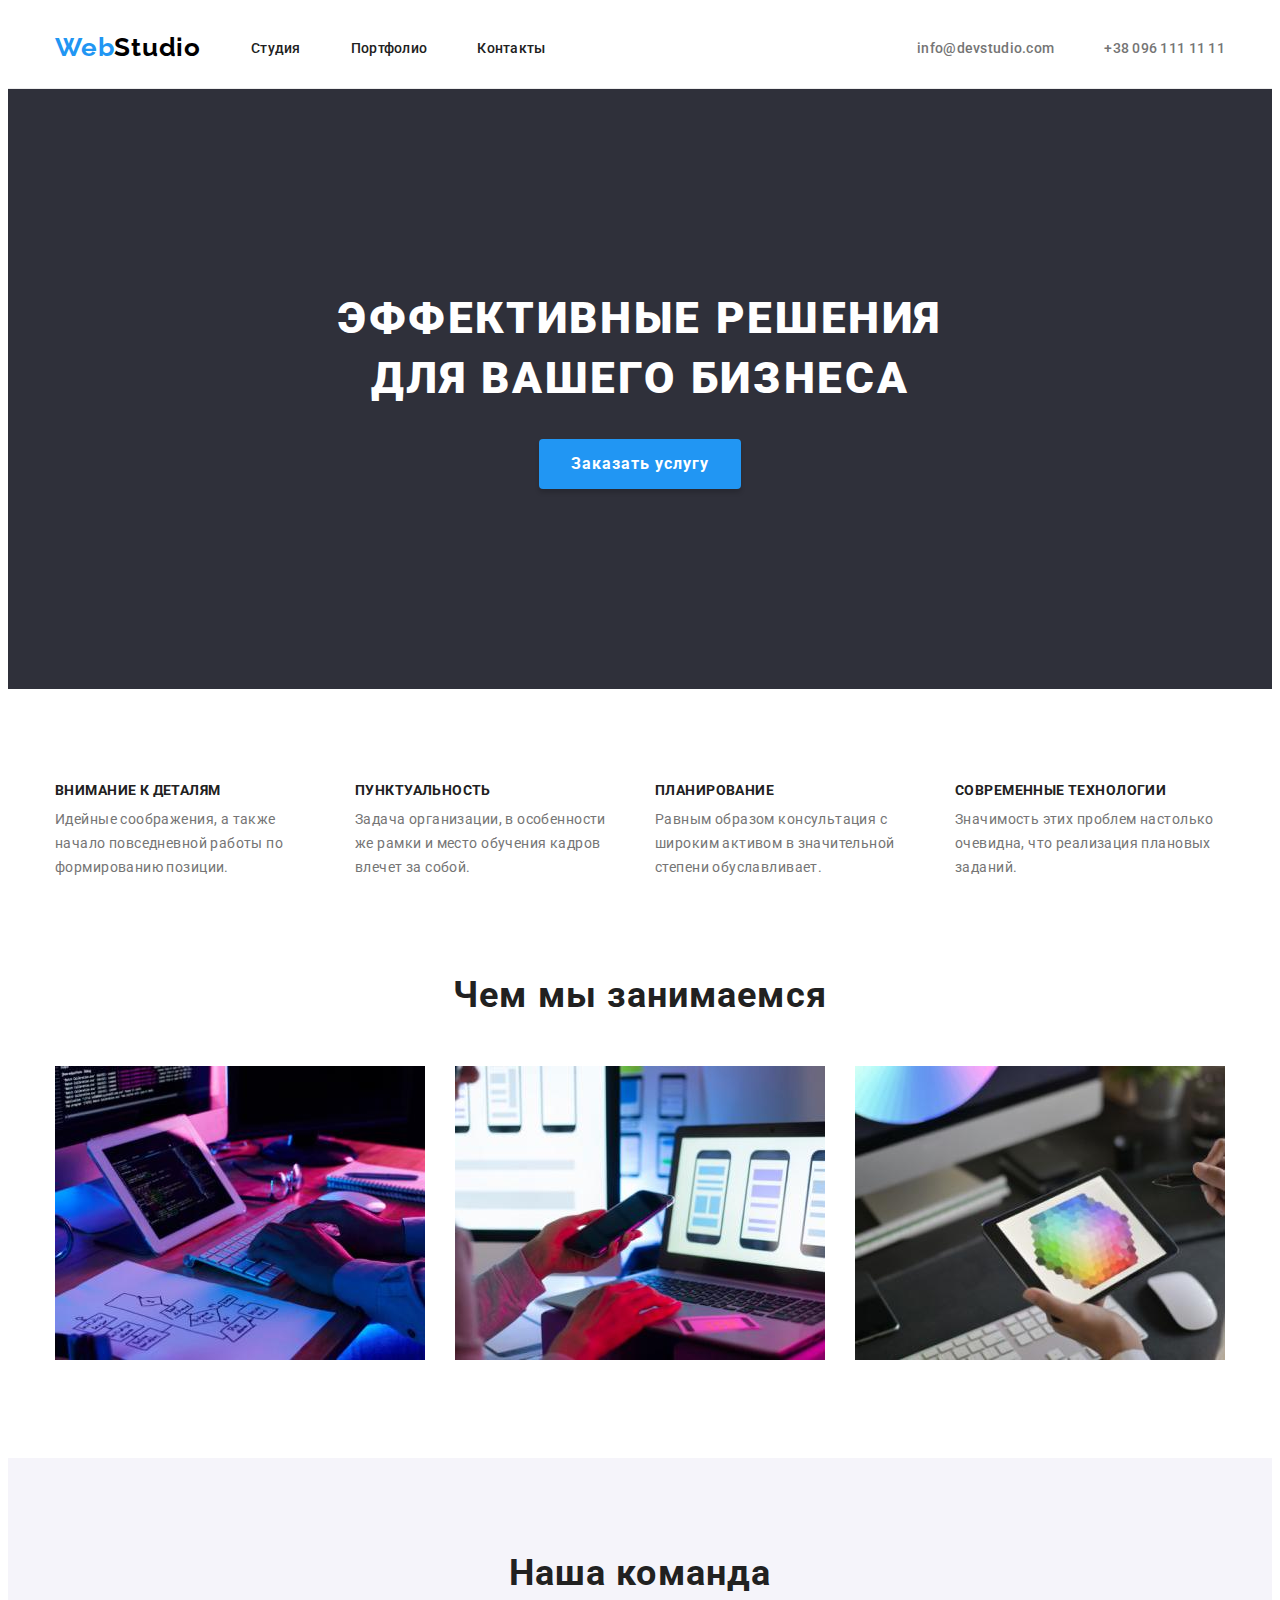
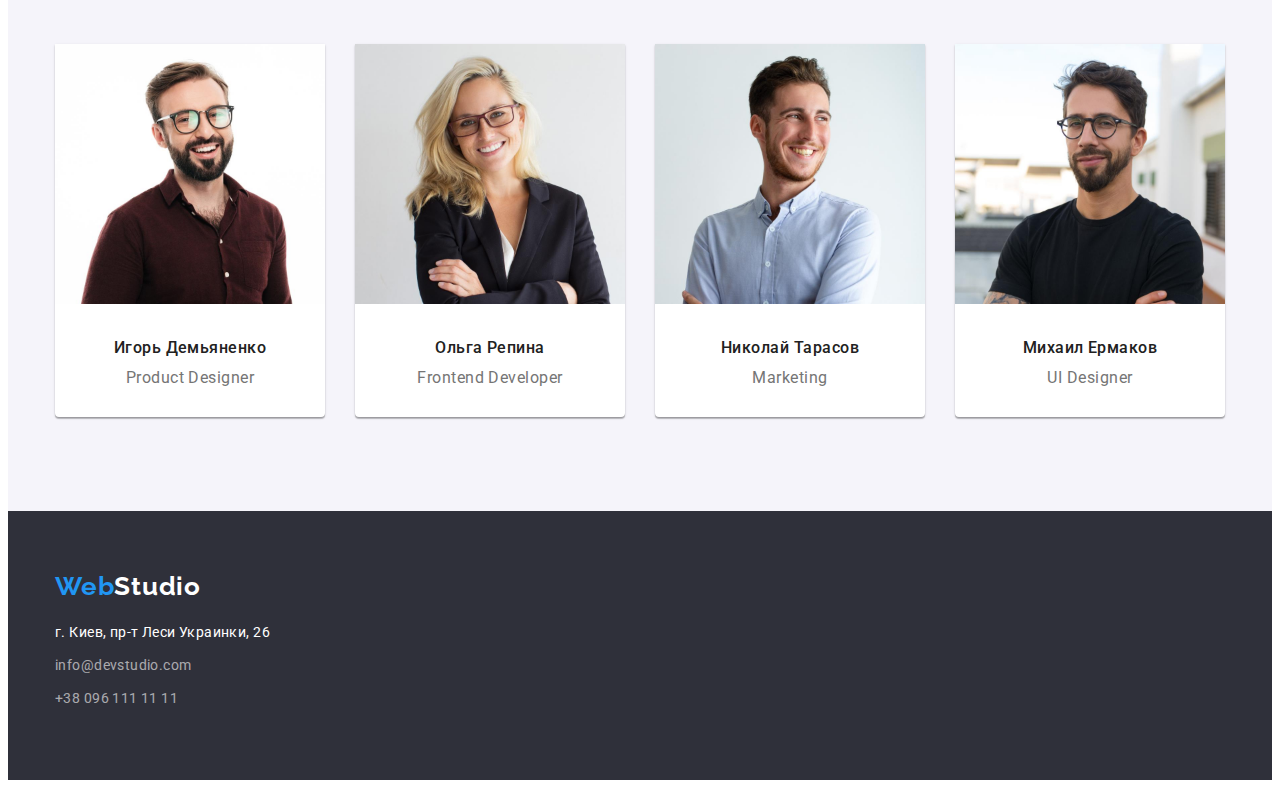
==== index.html @ f7c99c77 "создание репозитория" ====
<!DOCTYPE html>
<html lang="ru">
<head>
    <meta charset="UTF-8">
    <meta http-equiv="X-UA-Compatible" content="IE=edge">
    <meta name="viewport" content="width=device-width, initial-scale=1.0">
    <title>Студия</title>
    <link href="https://fonts.googleapis.com/css2?family=Raleway:wght@700&family=Roboto:wght@400;500;700;900&display=swap"
        rel="stylesheet">
    <link rel="stylesheet" href="https://cdnjs.cloudflare.com/ajax/libs/modern-normalize/1.1.0/modern-normalize.min.css"
        integrity="sha512-wpPYUAdjBVSE4KJnH1VR1HeZfpl1ub8YT/NKx4PuQ5NmX2tKuGu6U/JRp5y+Y8XG2tV+wKQpNHVUX03MfMFn9Q=="
        crossorigin="anonymous" referrerpolicy="no-referrer" />
    <link rel="stylesheet" href="./css/styles.css">
</head>
<body>
    <!-- Шапка -->
    <header class="header">
        <div class="container nav-container">
            <nav class="header-nav">
                <a href="index.html" lang="en" class="logo-dark logo link"><span class="web">Web</span>Studio</a>
                <ul class="list nav-list">
                    <li class="nav-item"><a class="nav-link link" href="./index.html">Студия</a></li>
                    <li class="nav-item"><a class="nav-link link" href="./portfolio.html">Портфолио</a></li>
                    <li class="nav-item"><a class="nav-link link" href="">Контакты</a></li>
                </ul>
            </nav>
            <ul class="list nav-contacts">
                <li class="contact-item"><a class="nav-contact link" href="mailto:info@devstudio.com">info@devstudio.com</a></li>
                <li class="contact-item"><a class="nav-contact link" href="tel:+380961111111">+38 096 111 11 11</a></li>
            </ul>
        </div>
    </header>
<!-- Контент -->
 <main>
    <section class="hero-section conteiner">
        <h1 class="hero-tittle">Эффективные решения <br /> для вашего бизнеса</h1>
        <button type="button" class="hero-button btn">Заказать услугу</button>
    </section>
<!-- Особенности -->
<section class="section heading-section">
    <div class="container">
        <h2 class="heading-title">Особенности</h2>
        <ul class="heading-list list">
            <li class="heading-item">
                <h3 class="second-heading-title">Внимание к деталям</h3>
                <p class="heading-text">Идейные соображения, а также начало повседневной работы по формированию позиции.</p>
            </li>
            <li class="heading-item">
                <h3 class="second-heading-title">Пунктуальность</h3>
                <p class="heading-text">Задача организации, в особенности же рамки и место обучения кадров влечет за собой.</p>
            </li>
            <li class="heading-item">
                <h3 class="second-heading-title">Планирование</h3>
                <p class="heading-text">Равным образом консультация с широким активом в значительной степени обуславливает.</p>
            </li>
            <li class="heading-item">
                <h3 class="second-heading-title">Современные технологии</h3>
                <p class="heading-text">Значимость этих проблем настолько очевидна, что реализация плановых заданий.</p>
            </li>
        </ul>
    </div>
    
</section>
<!-- Чем мы занимаемся -->
<section class="section">
    <div class="container no-padding">
        <h2 class="galary-title title-two">Чем мы занимаемся</h2>
        <ul class="galary-list list">
            <li class="galary-item"><img class="photo" src="./images/written-code.jpg" alt="Написание-кода" width="370"></li>
            <li class="galary-item"><img class="photo" src="./images/adaptation-for-mobile.jpg"
                    alt="Адаптация-под-мобильные-устройства" width="370"></li>
            <li class="galary-item"><img class="photo" src="./images/style.jpg" alt="Стилизация-сайта" width="370"></li>
        </ul>
    </div>
        
</section>
<!-- Наша команда -->
<section class="section team-section">
    <div class="container">
        <h2 class="team-title title-two">Наша команда</h2>
        <ul class="list team-list">
            <li class="team-item">
                <img class="foto-box" src="./images/foto-igor.jpg" alt="Игорь-Демьяненко" width="270">
                <h3 class="second-team-title">Игорь Демьяненко</h3>
                <p lang="en" class="team-about">Product Designer</p>
            </li>
            <li class="team-item">
                <img class="foto-box" src="./images/foto-olga.jpg" alt="Ольга-Репина" width="270">
                <h3 class="second-team-title">Ольга Репина</h3>
                <p lang="en" class="team-about">Frontend Developer</p>
            </li>
            <li class="team-item">
                <img class="foto-box" src="./images/foto-mykola.jpg" alt="Николай-Тарасов" width="270">
                <h3 class="second-team-title">Николай Тарасов</h3>
                <p lang="en" class="team-about">Marketing</p>
            </li>
            <li class="team-item">
                <img class="foto-box" src="./images/foto-myhaylo.jpg" alt="Михаил-Ермако" width="270">
                <h3 class="second-team-title">Михаил Ермаков</h3>
                <p lang="en" class="team-about">UI Designer</p>
            </li>
        </ul>
    </div>
    
</section>
</main>
<!-- Подвал -->
<footer class="footer">
    <div class="container">
        <a href="index.html" lang="en" class="logo-light logo link"><span class="web">Web</span>Studio</a>
        <address class="footer-adress">
            <ul class="footer-list list">
                <li class="footer-item"><a class="footer-link-maps link" href="https://goo.gl/maps/ipxUos9jde3rESVAA">г. Киев,
                        пр-т Леси Украинки, 26</a></li>
                <li class="footer-item"><a class="footer-link link" href="mailto:info@devstudio.com">info@devstudio.com</a></li>
                <li class="footer-item"><a class="footer-link link" href="tel:+380961111111">+38 096 111 11 11</a></li>
            </ul>
        </address>
    </div>
    
</footer>

</body>
</html>
---- css/styles.css ----
html {
    box-sizing: border-box;
}
*, *::before, *::after {
    box-sizing: inherit;
}
h1, h2, h3, h4, h5, h6, p, ul {
    margin: 0;
    padding: 0;
}
/* Осн. цвет #2196F3 (голубой) */
/* цвет футера #2F303A */
:root {
    --accent-color: #2196F3;
    --primary-text-color: #212121;
    --second-text-color: #757575;
    --light-text-color: #FFFFFF;
    --footer-contacts-color: rgba(255, 255, 255, .6);
}
body {
    font-family: 'Roboto', sans-serif;
    font-weight: 400;
    color: #212121;
}
.section {
    padding-bottom: 94px;
    padding-top: 94px;
}
.container {
    width: 1200px;
    padding-left: 15px;
    padding-right: 15px;
    margin-left: auto;
    margin-right: auto;
}
.list {
    list-style: none;
}
.link {
    text-decoration: none;
    
}
.logo-dark {
    color: #000000;

}
.logo-light {
    display: flex;
    color: #ffffff ;
    margin-bottom: 20px;
}
.title-two {
    color: var(--primary-text-color);
}
/* ---------header--------- */
.header {
    border-bottom: 1px solid #ECECEC;
    padding-top: 24px;
    padding-bottom: 25px;
}
.nav-container {
    display: flex;
    align-items: center;
}

.header-nav {
    display: flex;
}
.logo {
    font-family: 'Raleway', sans-serif;
    font-weight: 700;
    font-size: 26px;
    line-height: 1.19;
    letter-spacing: 0.03em;
    margin-right: 50px;
}
.web {
    color: var(--accent-color);
}
.nav-list {
    display: flex;
    align-items: center;
    justify-content: flex-end;
}
.nav-item:not(:last-child) {
    margin-right: 50px;
}

.nav-link {
    font-weight: 500;
    font-size: 14px;
    line-height: 1.14;
    letter-spacing: 0.02em;
    color: var(--primary-text-color);
}
.nav-link:hover, .nav-link:focus {
    color: var(--accent-color);
}
.nav-list.nav-item:not(:last-child) {
    margin-right: 50px;
}
.nav-contacts {
    display: flex;
    margin-left: auto;
    align-items: center;
}
.contact-item:not(:last-child) {
    margin-right: 50px;
}
.nav-contact {
    font-weight: 500;
    font-size: 14px;
    line-height: 1.14;
    letter-spacing: 0.02em;
    color: var(--second-text-color);
    
}
.nav-contact:hover, .nav-contact:focus {
    color: var(--accent-color);
}
/* ---------hero--------- */

.hero-section {
    
    background-color: #2F303A;
    text-align: center;
    padding-top: 200px;
    padding-bottom: 200px;
}
.hero-tittle {
    font-weight: 900;
    font-size: 44px;
    line-height: 1.36;
    text-align: center;
    letter-spacing: 0.06em;
    text-transform: uppercase;
    color: #FFFFFF;
    margin-bottom: 30px;
    
}
.btn {
    font-family: inherit;
    font-weight: 700;
    font-size: 16px;
    line-height: 1.87;
    align-items: center;
    
    letter-spacing: 0.06em;
    color: #FFFFFF;
    background-color: var(--accent-color);
    box-shadow: 0px 4px 4px rgba(0, 0, 0, 0.15);
    border-radius: 4px;
    border: none;
    cursor: pointer;
}
.btn:hover, .btn.focus {
    color: #188CE8;
}
.hero-button {
    padding: 10px 32px;
}
/* ---------heading--------- */
.heading-section {
    padding-bottom: 0;
}
.heading-title {
    display: none;
}

.heading-list {
    
    display: flex;
    flex-wrap: wrap;
    margin-left: -30px;
    margin-top: -30px;
}
.heading-item {
    max-width: 270px;
    margin-left: 30px;
    margin-top: 30px;
    flex-basis: calc((100% - 120px) / 4);
}
.second-heading-title {
    font-weight: 700;
    font-size: 14px;
    line-height: 1.14;
    letter-spacing: 0.03em;
    text-transform: uppercase;
    color: var(--primary-text-color);
    margin-bottom: 10px;
}
.heading-text {
    font-size: 14px;
    line-height: 1.71;
    letter-spacing: 0.03em;
    color: var(--second-text-color);
}
/* ---------galary--------- */
.galary-title {
    font-weight: 700;
    font-size: 36px;
    line-height: 1.17;
    text-align: center;
    letter-spacing: 0.03em;
    color: var(--primary-text-color);
    margin-bottom: 50px;
}
.galary-list {
    
    display: flex;
    flex-wrap: wrap;
    margin-left: -30px;
    margin-top: -30px;
}
.galary-item {
    margin-left: 30px;
    margin-top: 30px;
    flex-basis: calc((100% - 90px) / 3);
}
.section.no-padding {
    padding-top: 0;
    padding-bottom: 0;
}
/* ---------team--------- */
.team-section {
    padding-top: 94px;
    padding-bottom: 94px;
    background-color: #F5F4FA;
}
.team-list {
    display: flex;
    justify-content: space-between;
}

.team-title {
    font-weight: 700;
    font-size: 36px;
    line-height: 1.17;
    text-align: center;
    letter-spacing: 0.03em;
    color: var(--primary-text-color);
    margin-bottom: 50px;
}
.team-item {
    width: 270px;
    
    background: #FFFFFF;
    box-shadow: 0px 1px 3px rgba(0, 0, 0, 0.12), 0px 1px 1px rgba(0, 0, 0, 0.14), 0px 2px 1px rgba(0, 0, 0, 0.2);
    border-radius: 0px 0px 4px 4px;
    
}
.team-item:first-child {
    
}
.foto-box {
    margin-bottom: 30px;
}
.second-team-title {
    font-weight: 500;
    font-size: 16px;
    line-height: 1.19;
    text-align: center;
    letter-spacing: 0.03em;
    color: var(--primary-text-color);
    margin-bottom: 10px;
}
.team-about {
    font-size: 16px;
    padding-bottom: 30px;
    line-height: 1.19;
    text-align: center;
    letter-spacing: 0.03em;
    color: var(--second-text-color);
}
/* ---------footer--------- */
.footer {
    background-color: #2F303A;
    padding-top: 60px;
    padding-bottom: 60px;
}
.footer-adress {
    font-style: normal;
}
.footer-item {
    margin-bottom: 9px;
}

.footer-link-maps {
    font-size: 14px;
    line-height: 1.71;
    letter-spacing: 0.03em;
    color: #FFFFFF;
}
.footer-link {
    font-size: 14px;
    line-height: 1.71;
    letter-spacing: 0.03em;
    color: rgba(255, 255, 255, 0.6);;
}
/* ---------portfolio--------- */
/* ---------buttons--------- */
.list-button {
    display: flex;
    justify-content: center;
    margin-bottom: 50px;
}
.project-button {
    font-family: inherit;
    font-weight: 500;
    font-size: 16px;
    line-height: 1.62;
    text-align: center;
    letter-spacing: 0.03em;
    border-radius: 4px;
    border: none;
    color: var(--primary-text-color);
    background-color: #F5F4FA;
    cursor: pointer;
    padding: 6px 22px;
}
.list-button-item:not(:last-child) {
    margin-right: 8px;
}
.project-button:hover, .project-button:focus {
    color: #ffffff;
    background-color: var(--accent-color);
    box-shadow: 0px 3px 1px rgba(0, 0, 0, 0.1), 0px 1px 2px rgba(0, 0, 0, 0.08), 0px 2px 2px rgba(0, 0, 0, 0.12);
}
/* ---------projects-galary--------- */
.projects-list {
    display: flex;
    flex-wrap: wrap;
    
}

.project-box {
    width: 370px;
    padding-bottom: 20px;
    background: #FFFFFF;
    border-bottom: 1px solid #EEEEEE;
    box-sizing: border-box;
    
}
.project-box:not(:nth-child(3n + 3)) {
    margin-right: 30px;
}
.project-box:not(:nth-child(n+7)) {
    margin-bottom: 30px;
}
.project-box-foto {
    
}
.about-project-box {
    padding-top: 20px;
    padding-left: 24px;
}
.project-box-title {
    font-weight: 700;
    font-size: 18px;
    line-height: 2;
    letter-spacing: 0.06em;
    color: var(--primary-text-color);
    margin-bottom: 4px;
    
}
.project-about {
    font-size: 16px;
    line-height: 1.87;
    letter-spacing: 0.03em;
    color: var(--second-text-color);
    
}
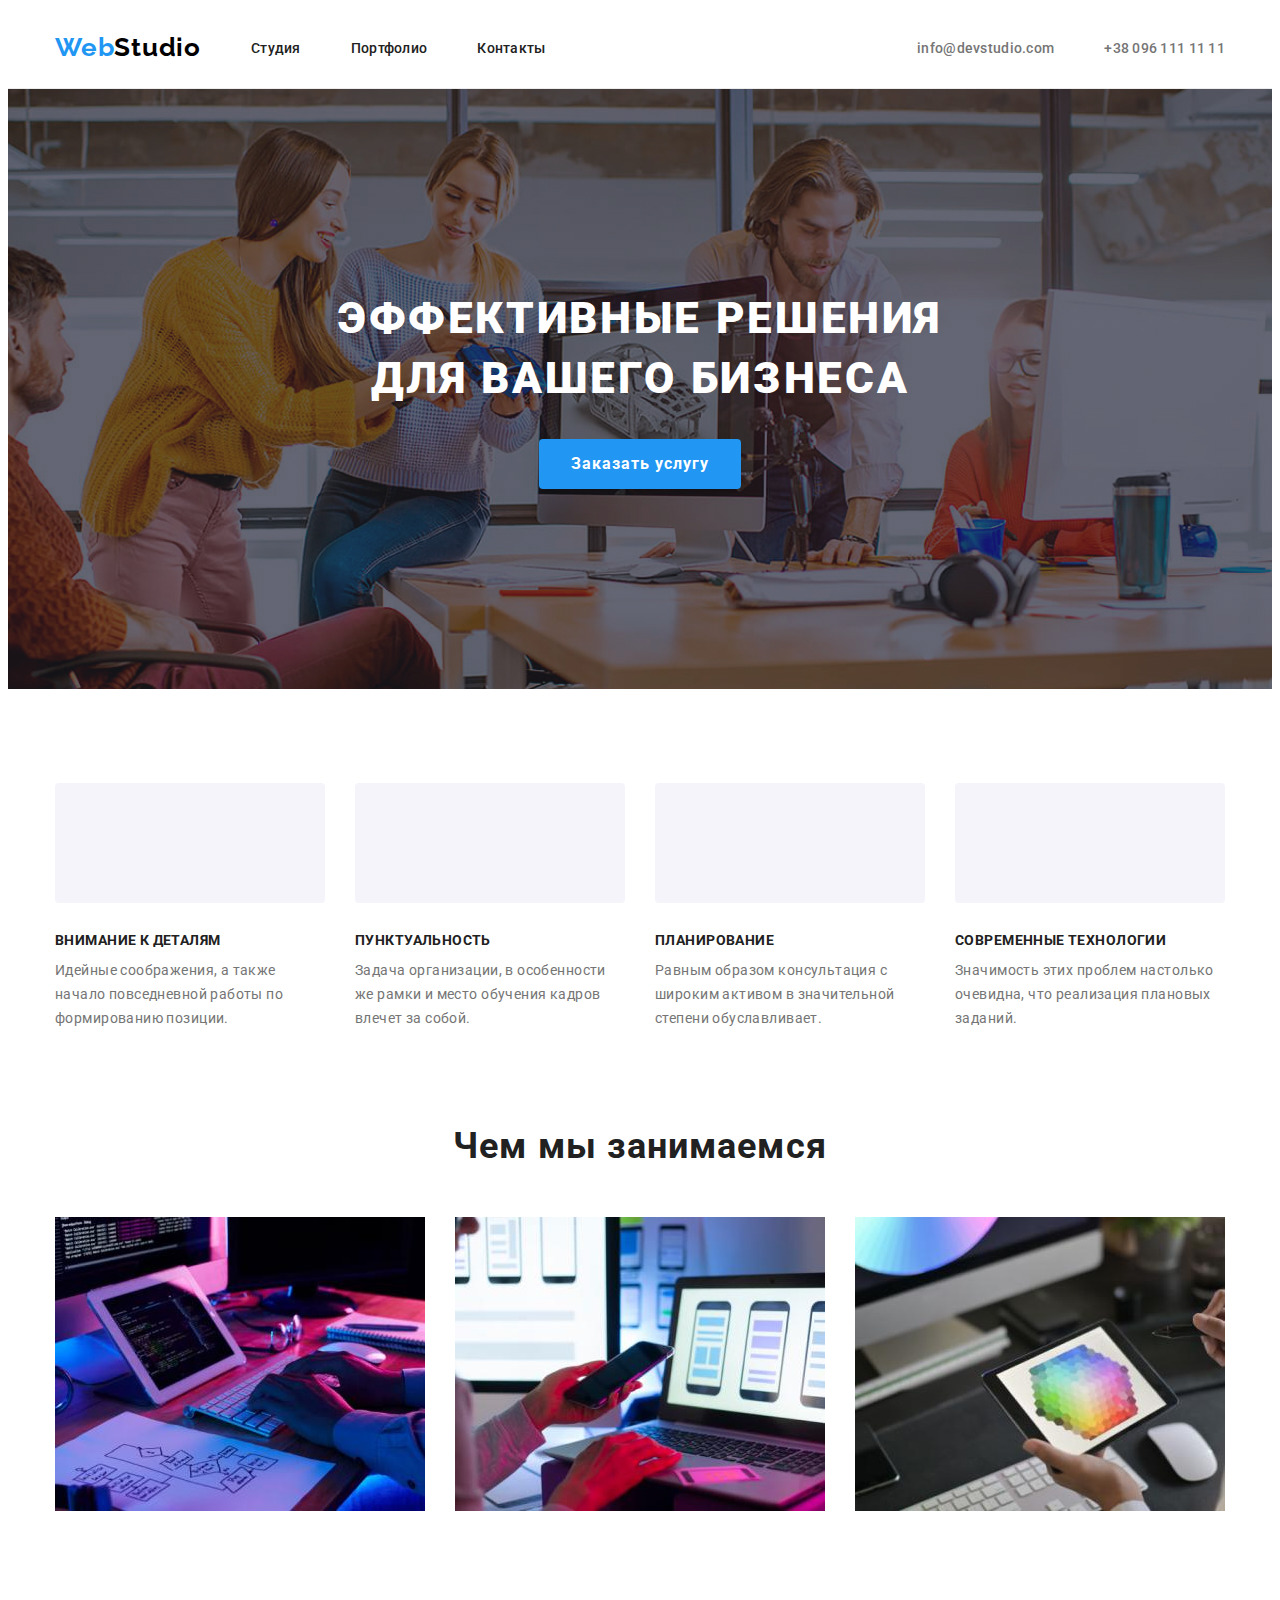
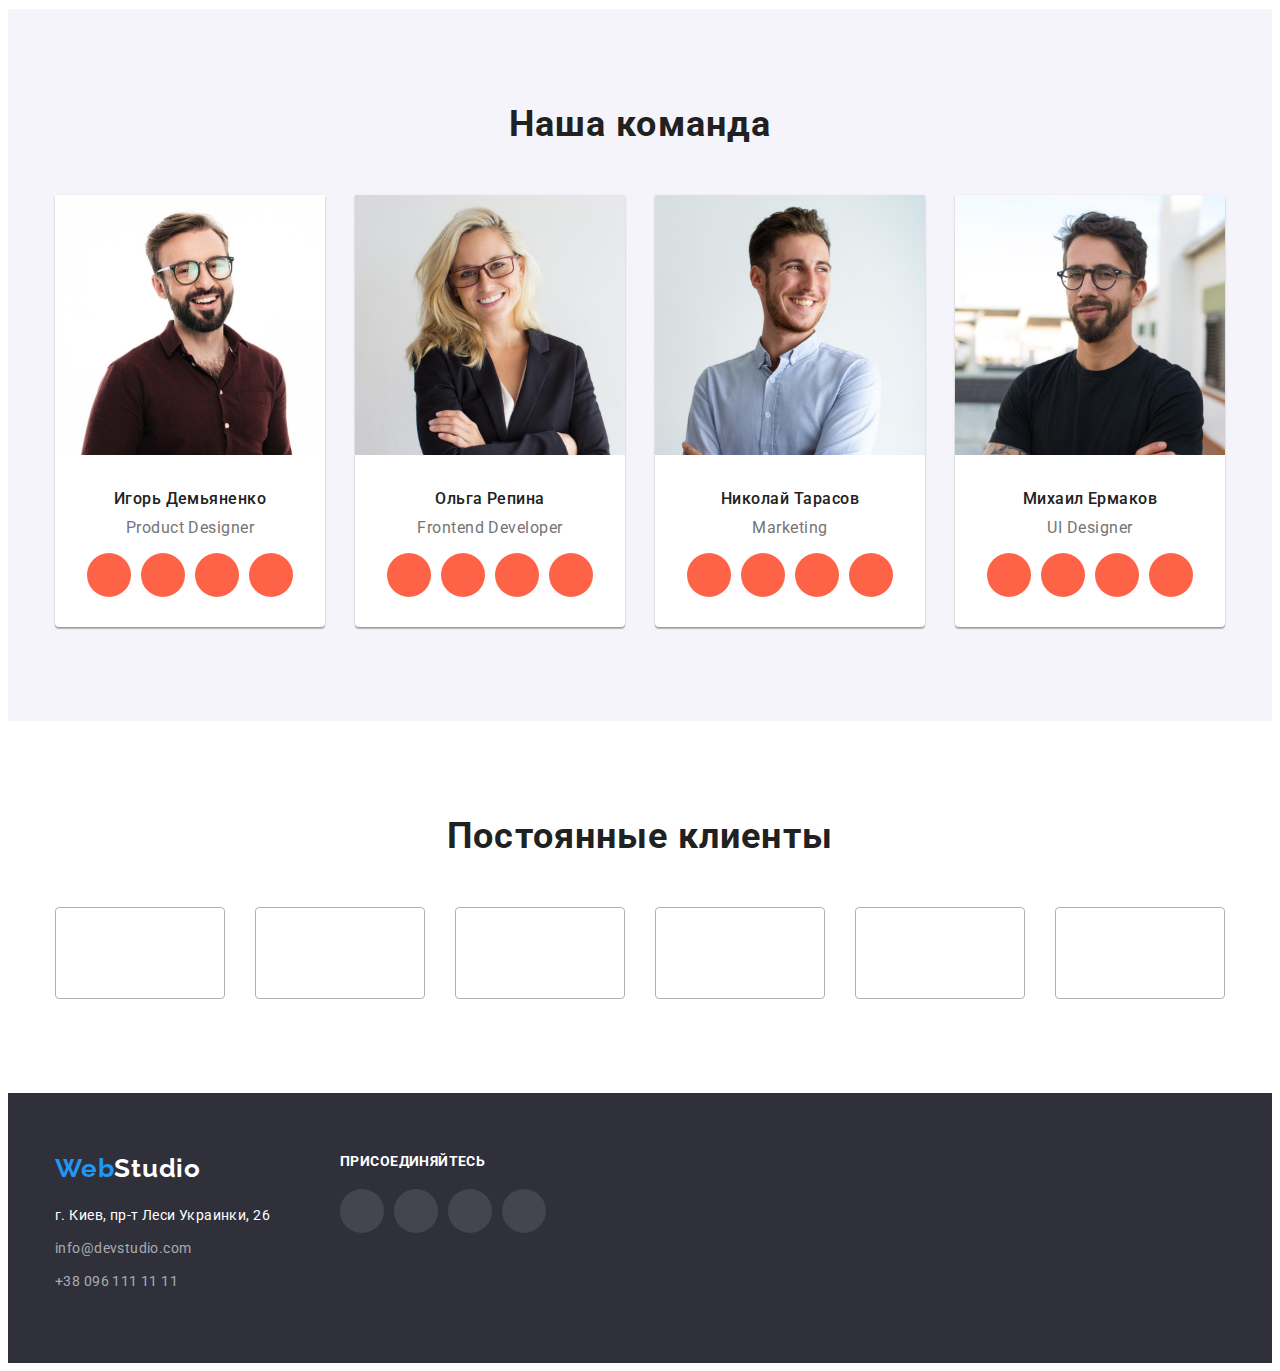
==== commit ca5c634d: "добавление бєкграундов" ====
--- a/index.html
+++ b/index.html
@@ -32,16 +32,17 @@
     </header>
 <!-- Контент -->
  <main>
-    <section class="hero-section conteiner">
+    <section class="hero-section conteiner overlay">
         <h1 class="hero-tittle">Эффективные решения <br /> для вашего бизнеса</h1>
-        <button type="button" class="hero-button btn">Заказать услугу</button>
+        <button type="button" class="hero-button btn">Заказать услугу</button>        
+        
     </section>
 <!-- Особенности -->
 <section class="section heading-section">
     <div class="container">
         <h2 class="heading-title">Особенности</h2>
         <ul class="heading-list list">
-            <li class="heading-item">
+            <li class="heading-item icon-antena">
                 <h3 class="second-heading-title">Внимание к деталям</h3>
                 <p class="heading-text">Идейные соображения, а также начало повседневной работы по формированию позиции.</p>
             </li>
@@ -83,39 +84,152 @@
                 <img class="foto-box" src="./images/foto-igor.jpg" alt="Игорь-Демьяненко" width="270">
                 <h3 class="second-team-title">Игорь Демьяненко</h3>
                 <p lang="en" class="team-about">Product Designer</p>
+                <ul class="list team-contact-list">
+                    <li class="team-contact-item">
+                        <a href="" class="link link-team-contact"></a>
+                    </li>
+                    <li class="team-contact-item">
+                        <a href="" class="link link-team-contact"></a>
+                    </li>
+                    <li class="team-contact-item">
+                        <a href="" class="link link-team-contact"></a>
+                    </li>
+                    <li class="team-contact-item">
+                        <a href="" class="link link-team-contact"></a>
+                    </li>
+                </ul>
             </li>
             <li class="team-item">
                 <img class="foto-box" src="./images/foto-olga.jpg" alt="Ольга-Репина" width="270">
                 <h3 class="second-team-title">Ольга Репина</h3>
                 <p lang="en" class="team-about">Frontend Developer</p>
+                <ul class="list team-contact-list">
+                    <li class="team-contact-item">
+                        <a href="" class="link link-team-contact"></a>
+                    </li>
+                    <li class="team-contact-item">
+                        <a href="" class="link link-team-contact"></a>
+                    </li>
+                    <li class="team-contact-item">
+                        <a href="" class="link link-team-contact"></a>
+                    </li>
+                    <li class="team-contact-item">
+                        <a href="" class="link link-team-contact"></a>
+                    </li>
+                </ul>
             </li>
             <li class="team-item">
                 <img class="foto-box" src="./images/foto-mykola.jpg" alt="Николай-Тарасов" width="270">
                 <h3 class="second-team-title">Николай Тарасов</h3>
                 <p lang="en" class="team-about">Marketing</p>
+                <ul class="list team-contact-list">
+                    <li class="team-contact-item">
+                        <a href="" class="link link-team-contact"></a>
+                    </li>
+                    <li class="team-contact-item">
+                        <a href="" class="link link-team-contact"></a>
+                    </li>
+                    <li class="team-contact-item">
+                        <a href="" class="link link-team-contact"></a>
+                    </li>
+                    <li class="team-contact-item">
+                        <a href="" class="link link-team-contact"></a>
+                    </li>
+                </ul>
             </li>
             <li class="team-item">
                 <img class="foto-box" src="./images/foto-myhaylo.jpg" alt="Михаил-Ермако" width="270">
                 <h3 class="second-team-title">Михаил Ермаков</h3>
                 <p lang="en" class="team-about">UI Designer</p>
+                <ul class="list team-contact-list">
+                    <li class="team-contact-item">
+                        <a href="" class="link link-team-contact"></a>
+                    </li>
+                    <li class="team-contact-item">
+                        <a href="" class="link link-team-contact"></a>
+                    </li>
+                    <li class="team-contact-item">
+                        <a href="" class="link link-team-contact"></a>
+                    </li>
+                    <li class="team-contact-item">
+                        <a href="" class="link link-team-contact"></a>
+                    </li>
+                </ul>
             </li>
         </ul>
     </div>
     
+</section>
+<!-- Постоянные клиенты -->
+<section class="section section-clients">
+    <div class="container">
+        <h2 class="title-two clients-title">Постоянные клиенты</h2>
+        <ul class="list list-clients">
+            <li class="client-item">
+                <a href="" class="link link-client">
+
+                </a>
+            </li>
+            <li class="client-item">
+                <a href="" class="link link-client">
+            
+                </a>                
+            </li>
+            <li class="client-item">
+                 <a href="" class="link link-client">
+            
+                </a>
+            </li>
+            <li class="client-item">
+                <a href="" class="link link-client">
+            
+                </a>
+            </li>
+            <li class="client-item">                
+                <a href="" class="link link-client">
+            
+                </a>
+            </li>
+            <li class="client-item">
+                <a href="" class="link link-client">
+            
+                </a>
+            </li>                        
+        </ul>
+    </div>
 </section>
 </main>
 <!-- Подвал -->
 <footer class="footer">
-    <div class="container">
-        <a href="index.html" lang="en" class="logo-light logo link"><span class="web">Web</span>Studio</a>
-        <address class="footer-adress">
-            <ul class="footer-list list">
-                <li class="footer-item"><a class="footer-link-maps link" href="https://goo.gl/maps/ipxUos9jde3rESVAA">г. Киев,
-                        пр-т Леси Украинки, 26</a></li>
-                <li class="footer-item"><a class="footer-link link" href="mailto:info@devstudio.com">info@devstudio.com</a></li>
-                <li class="footer-item"><a class="footer-link link" href="tel:+380961111111">+38 096 111 11 11</a></li>
+    <div class="container footer-container">
+        <div>
+            <a href="index.html" lang="en" class="logo-light logo link"><span class="web">Web</span>Studio</a>
+            <address class="footer-adress">
+                <ul class="footer-list list">
+                    <li class="footer-item"><a class="footer-link-maps link" href="https://goo.gl/maps/ipxUos9jde3rESVAA">г. Киев,
+                            пр-т Леси Украинки, 26</a></li>
+                    <li class="footer-item"><a class="footer-link link" href="mailto:info@devstudio.com">info@devstudio.com</a></li>
+                    <li class="footer-item"><a class="footer-link link" href="tel:+380961111111">+38 096 111 11 11</a></li>
+                </ul>
+            </address>
+        </div>        
+        <div class="footer-box-contact">
+            <h3 class="footer-title">присоединяйтесь</h3>
+            <ul class="list footer-contact-list">
+                <li class="footer-contact-item">
+                    <a href="" class="link link-footer-contact"></a>
+                </li>
+                <li class="footer-contact-item">
+                    <a href="" class="link link-footer-contact"></a>
+                </li>
+                <li class="footer-contact-item">
+                    <a href="" class="link link-footer-contact"></a>
+                </li>
+                <li class="footer-contact-item">
+                    <a href="" class="link link-footer-contact"></a>
+                </li>
             </ul>
-        </address>
+        </div>
     </div>
     
 </footer>
--- a/css/styles.css
+++ b/css/styles.css
@@ -38,7 +38,7 @@
 }
 .link {
     text-decoration: none;
-    
+    cursor: pointer;
 }
 .logo-dark {
     color: #000000;
@@ -103,6 +103,9 @@
     display: flex;
     margin-left: auto;
     align-items: center;
+}
+.contact-item::before {
+
 }
 .contact-item:not(:last-child) {
     margin-right: 50px;
@@ -159,6 +162,17 @@
 .hero-button {
     padding: 10px 32px;
 }
+.overlay {
+    max-width: 1600px;
+    height: 600px;
+    margin-left: auto;
+    margin-right: auto;
+    background-image: linear-gradient(rgba(47, 48, 58, 0.4), 
+                    rgba(47, 48, 58, 0.4)), url(../images/imgbcg.jpg);;
+    background-repeat: no-repeat;
+    background-size: cover;
+    background-position: center;
+}
 /* ---------heading--------- */
 .heading-section {
     padding-bottom: 0;
@@ -180,6 +194,22 @@
     margin-top: 30px;
     flex-basis: calc((100% - 120px) / 4);
 }
+.icon-antena::before {
+    content: "";
+    background-image: url(../images/antenna.svg);
+}
+.heading-item::before {
+    content: "";
+    display: block;
+    height: 120px;
+    background-size: contain;
+    background-repeat: no-repeat;
+    background-position: center;
+    background-color: #F5F4FA;
+    margin-bottom: 30px;
+    border-radius: 4px;
+}
+
 .second-heading-title {
     font-weight: 700;
     font-size: 14px;
@@ -249,9 +279,7 @@
     border-radius: 0px 0px 4px 4px;
     
 }
-.team-item:first-child {
-    
-}
+
 .foto-box {
     margin-bottom: 30px;
 }
@@ -266,11 +294,51 @@
 }
 .team-about {
     font-size: 16px;
+    padding-bottom: 16px;
+    line-height: 1.19;
+    text-align: center;
+    letter-spacing: 0.03em;
+    color: var(--second-text-color);
+    
+}
+.team-contact-list {
+    display: flex;
+    justify-content: center;
     padding-bottom: 30px;
-    line-height: 1.19;
-    text-align: center;
-    letter-spacing: 0.03em;
-    color: var(--second-text-color);
+}
+.team-contact-item {
+    width: 44px;
+    height: 44px;
+    background-color: tomato;
+    border-radius: 50%;
+    cursor: pointer;
+}
+.team-contact-item:not(:last-child) {
+    margin-right: 10px;
+}
+
+/* ---------clients--------- */
+.list-clients {
+    display: flex;
+    justify-content: space-between;
+}
+.clients-title {
+    font-weight: 700;
+    font-size: 36px;
+    line-height: 42px;
+    text-align: center;
+    letter-spacing: 0.03em;
+    color: var(--primary-text-color);
+    margin-bottom: 50px;
+}
+.client-item {
+    width: 170px;
+    height: 92px;
+    border: 1px solid #AFB1B8;
+    border-radius: 4px;
+}
+.link-client {
+
 }
 /* ---------footer--------- */
 .footer {
@@ -278,9 +346,16 @@
     padding-top: 60px;
     padding-bottom: 60px;
 }
+.footer-container {
+    display: flex;
+    
+}
 .footer-adress {
     font-style: normal;
 }
+.footer-list {
+    margin-right: 70px;
+}
 .footer-item {
     margin-bottom: 9px;
 }
@@ -296,6 +371,32 @@
     line-height: 1.71;
     letter-spacing: 0.03em;
     color: rgba(255, 255, 255, 0.6);;
+}
+.footer-box-contact {
+    
+}
+
+.footer-title {
+    font-weight: 700;
+    font-size: 14px;
+    line-height: 16px;
+    letter-spacing: 0.03em;
+    text-transform: uppercase;
+    color: #FFFFFF;
+    margin-bottom: 20px;
+}
+
+.footer-contact-list {
+    display: flex;
+}
+.footer-contact-item {
+    width: 44px;
+    height: 44px;
+    background-color: rgba(255, 255, 255, .1);
+    border-radius: 50%;
+}
+.footer-contact-item:not(:last-child) {
+    margin-right: 10px;
 }
 /* ---------portfolio--------- */
 /* ---------buttons--------- */
@@ -341,6 +442,9 @@
     box-sizing: border-box;
     
 }
+.project-box:hover, .project-box:focus {
+    
+}
 .project-box:not(:nth-child(3n + 3)) {
     margin-right: 30px;
 }
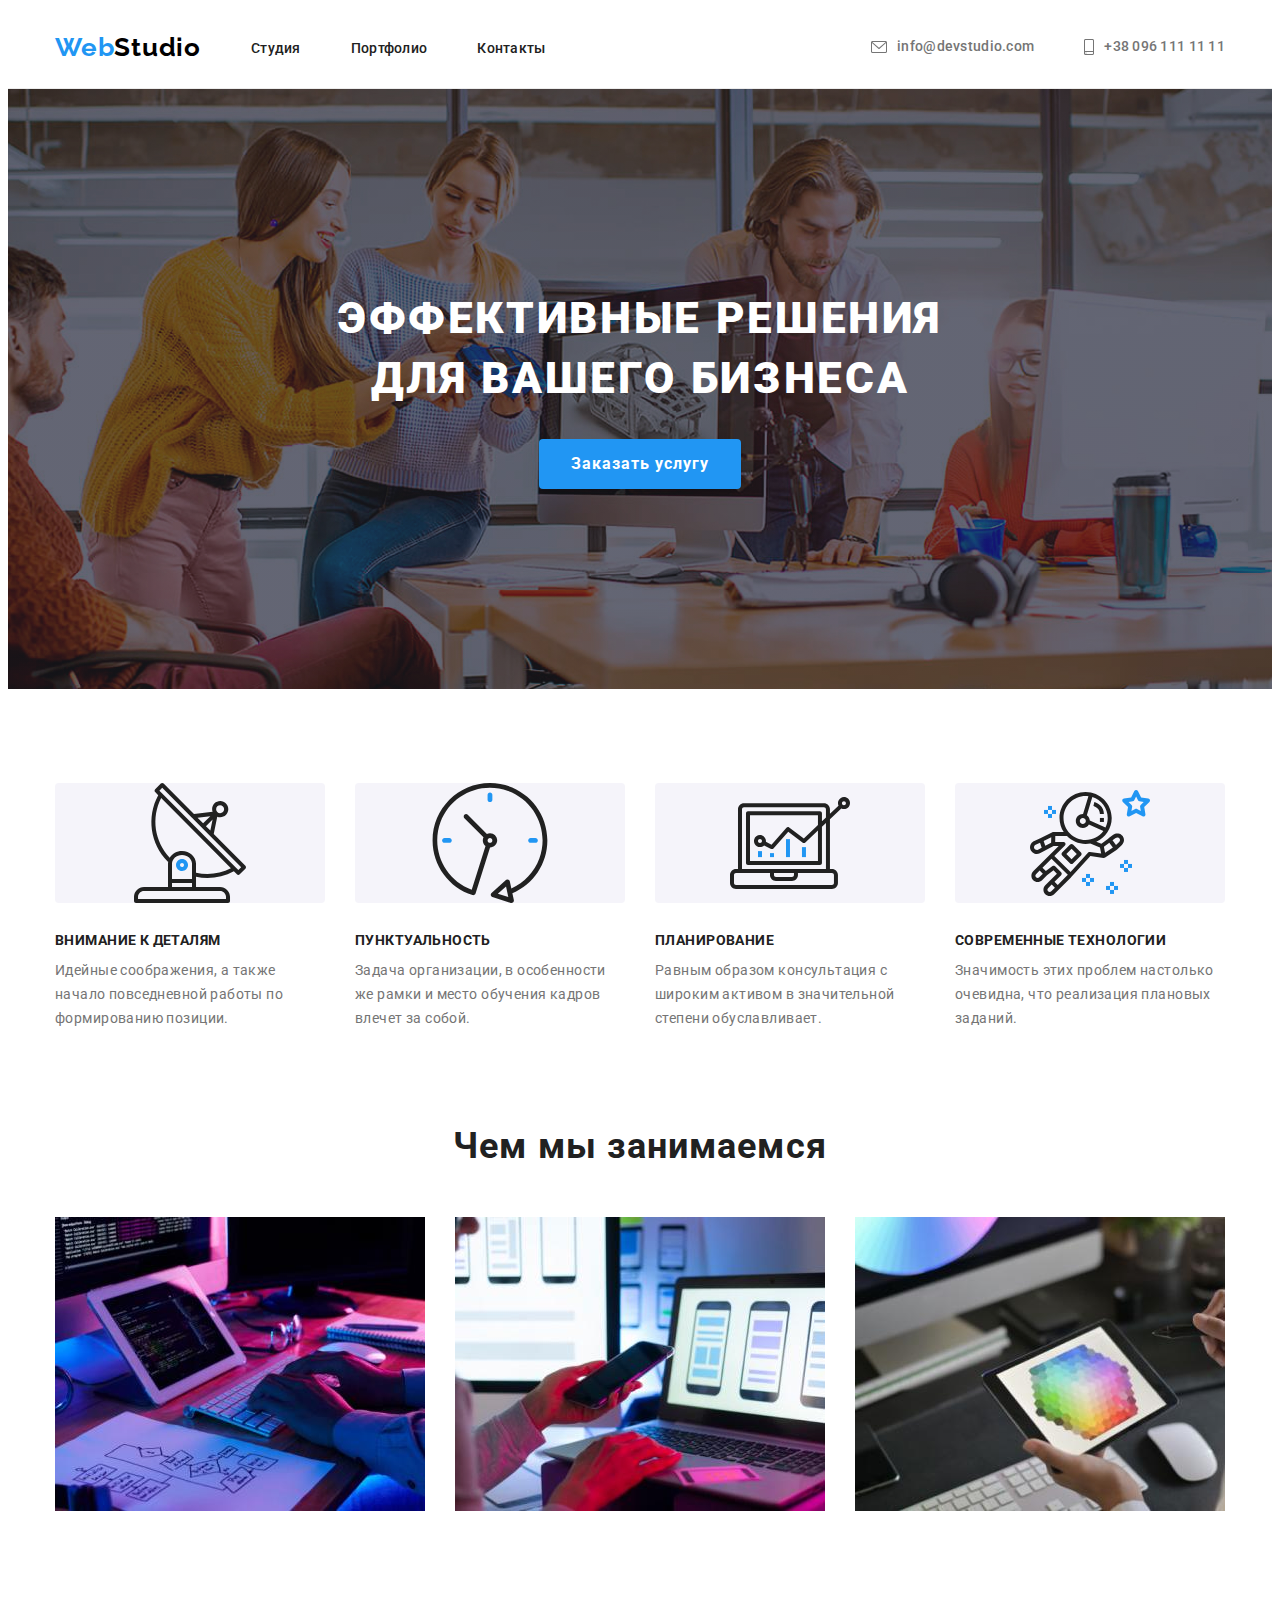
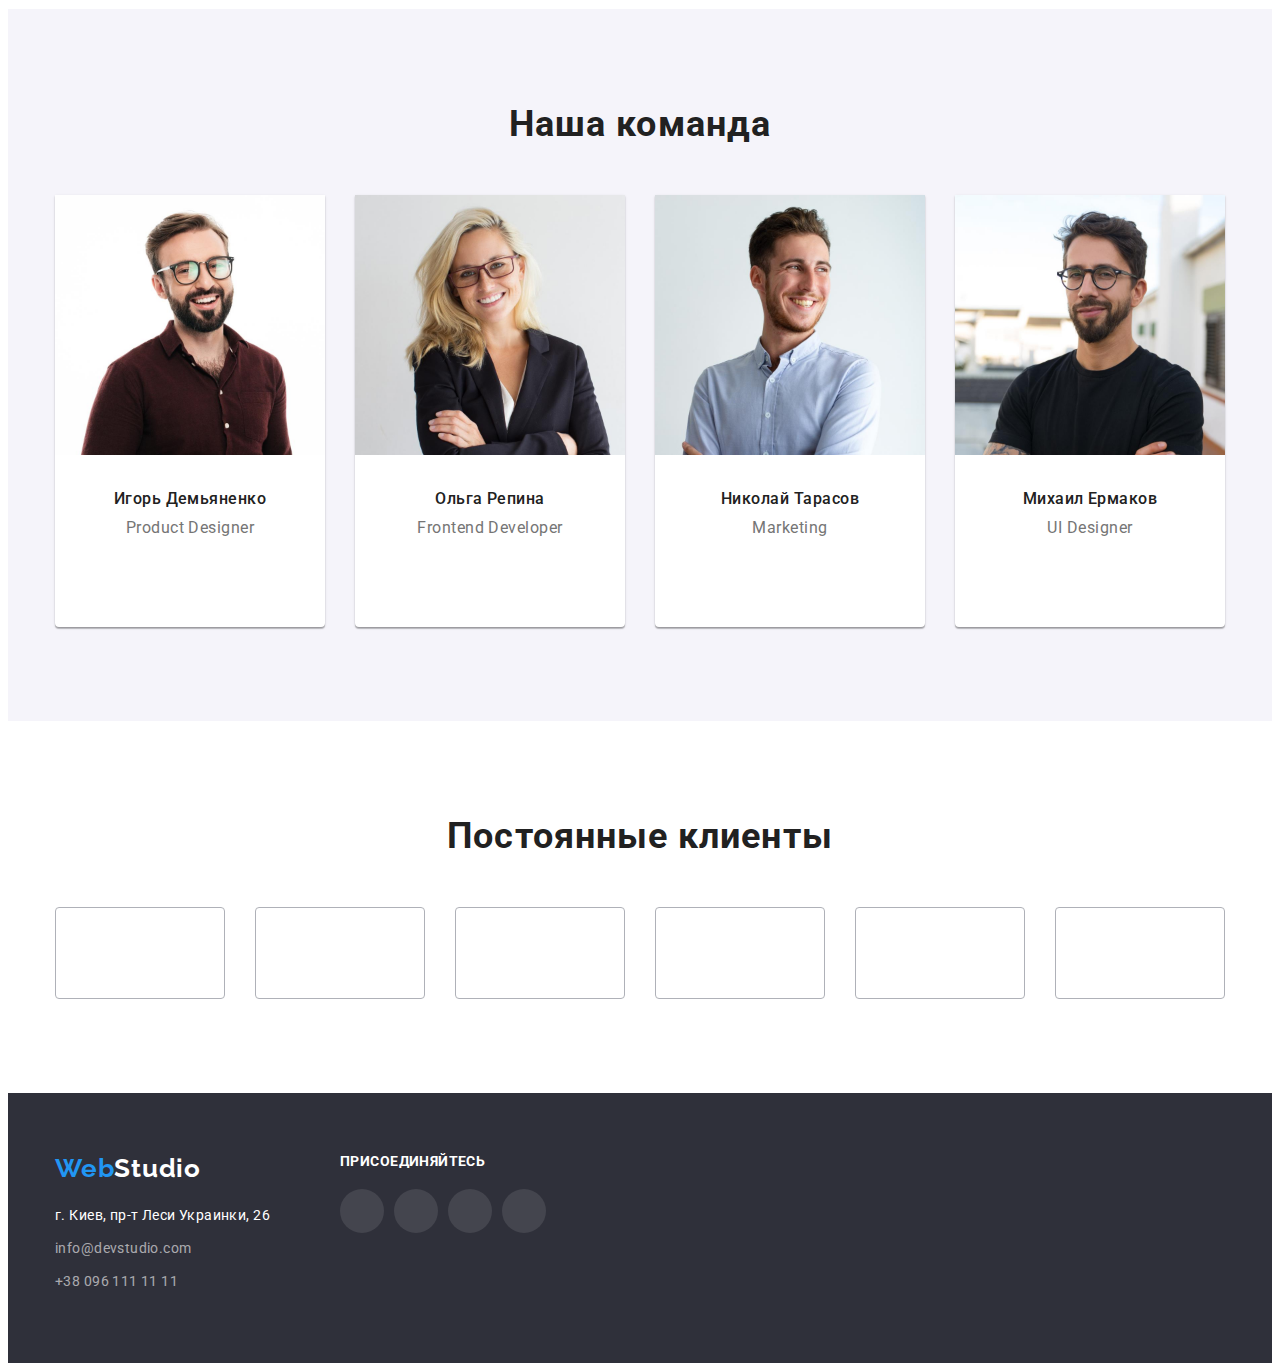
==== commit c537dd4a: "добавление иконок" ====
--- a/index.html
+++ b/index.html
@@ -25,8 +25,8 @@
                 </ul>
             </nav>
             <ul class="list nav-contacts">
-                <li class="contact-item"><a class="nav-contact link" href="mailto:info@devstudio.com">info@devstudio.com</a></li>
-                <li class="contact-item"><a class="nav-contact link" href="tel:+380961111111">+38 096 111 11 11</a></li>
+                <li class="contact-item"><a class="nav-contact icon-mail link" href="mailto:info@devstudio.com">info@devstudio.com</a></li>
+                <li class="contact-item"><a class="nav-contact icon-tel link" href="tel:+380961111111">+38 096 111 11 11</a></li>
             </ul>
         </div>
     </header>
@@ -46,15 +46,15 @@
                 <h3 class="second-heading-title">Внимание к деталям</h3>
                 <p class="heading-text">Идейные соображения, а также начало повседневной работы по формированию позиции.</p>
             </li>
-            <li class="heading-item">
+            <li class="heading-item icon-clock">
                 <h3 class="second-heading-title">Пунктуальность</h3>
                 <p class="heading-text">Задача организации, в особенности же рамки и место обучения кадров влечет за собой.</p>
             </li>
-            <li class="heading-item">
+            <li class="heading-item icon-diagram">
                 <h3 class="second-heading-title">Планирование</h3>
                 <p class="heading-text">Равным образом консультация с широким активом в значительной степени обуславливает.</p>
             </li>
-            <li class="heading-item">
+            <li class="heading-item icon-astronaut">
                 <h3 class="second-heading-title">Современные технологии</h3>
                 <p class="heading-text">Значимость этих проблем настолько очевидна, что реализация плановых заданий.</p>
             </li>
@@ -85,8 +85,10 @@
                 <h3 class="second-team-title">Игорь Демьяненко</h3>
                 <p lang="en" class="team-about">Product Designer</p>
                 <ul class="list team-contact-list">
-                    <li class="team-contact-item">
-                        <a href="" class="link link-team-contact"></a>
+                    <li class="team-contact-item icon-instagram">
+                        <a href="" class="link link-team-contact">
+                            
+                        </a>
                     </li>
                     <li class="team-contact-item">
                         <a href="" class="link link-team-contact"></a>
@@ -165,8 +167,8 @@
     <div class="container">
         <h2 class="title-two clients-title">Постоянные клиенты</h2>
         <ul class="list list-clients">
-            <li class="client-item">
-                <a href="" class="link link-client">
+            <li class="client-item ">
+                <a href="" class="link link-client icon-company-one">
 
                 </a>
             </li>
@@ -176,7 +178,7 @@
                 </a>                
             </li>
             <li class="client-item">
-                 <a href="" class="link link-client">
+                 <a href="" class="link link-client ">
             
                 </a>
             </li>
--- a/css/styles.css
+++ b/css/styles.css
@@ -104,13 +104,16 @@
     margin-left: auto;
     align-items: center;
 }
-.contact-item::before {
-
+
+.icon-mail::before {
+    background-image: url(../images/envelope.svg);
 }
 .contact-item:not(:last-child) {
     margin-right: 50px;
 }
 .nav-contact {
+    display: flex;
+    align-items: center;    
     font-weight: 500;
     font-size: 14px;
     line-height: 1.14;
@@ -120,6 +123,27 @@
 }
 .nav-contact:hover, .nav-contact:focus {
     color: var(--accent-color);
+}
+.nav-contact::before {
+    display: flex;
+  
+    content: "";    
+    margin-right: 10px;
+    background-size: contain;
+    background-repeat: no-repeat;
+    background-position: center;
+
+}
+.icon-mail::before {
+    width: 16px;
+    height: 12px;
+    background-image: url(../images/envelope.svg);
+}
+
+.icon-tel::before {
+    width: 10px;
+    height: 16px;
+    background-image: url(../images/smartphone.svg);
 }
 /* ---------hero--------- */
 
@@ -194,10 +218,7 @@
     margin-top: 30px;
     flex-basis: calc((100% - 120px) / 4);
 }
-.icon-antena::before {
-    content: "";
-    background-image: url(../images/antenna.svg);
-}
+
 .heading-item::before {
     content: "";
     display: block;
@@ -209,7 +230,18 @@
     margin-bottom: 30px;
     border-radius: 4px;
 }
-
+.icon-antena::before {   
+    background-image: url(../images/antenna.svg);
+}
+.icon-clock::before {
+    background-image: url(../images/clock.svg);
+}
+.icon-diagram::before {
+    background-image: url(../images/diagram.svg);
+}
+.icon-astronaut::before {
+    background-image: url(../images/astronaut.svg);
+}
 .second-heading-title {
     font-weight: 700;
     font-size: 14px;
@@ -309,13 +341,13 @@
 .team-contact-item {
     width: 44px;
     height: 44px;
-    background-color: tomato;
     border-radius: 50%;
     cursor: pointer;
 }
 .team-contact-item:not(:last-child) {
     margin-right: 10px;
 }
+
 
 /* ---------clients--------- */
 .list-clients {
@@ -340,6 +372,7 @@
 .link-client {
 
 }
+
 /* ---------footer--------- */
 .footer {
     background-color: #2F303A;
@@ -443,7 +476,9 @@
     
 }
 .project-box:hover, .project-box:focus {
-    
+    box-shadow: 0px 1px 1px rgba(0, 0, 0, 0.12), 
+                0px 4px 4px rgba(0, 0, 0, 0.06),
+                1px 4px 6px rgba(0, 0, 0, 0.16);
 }
 .project-box:not(:nth-child(3n + 3)) {
     margin-right: 30px;
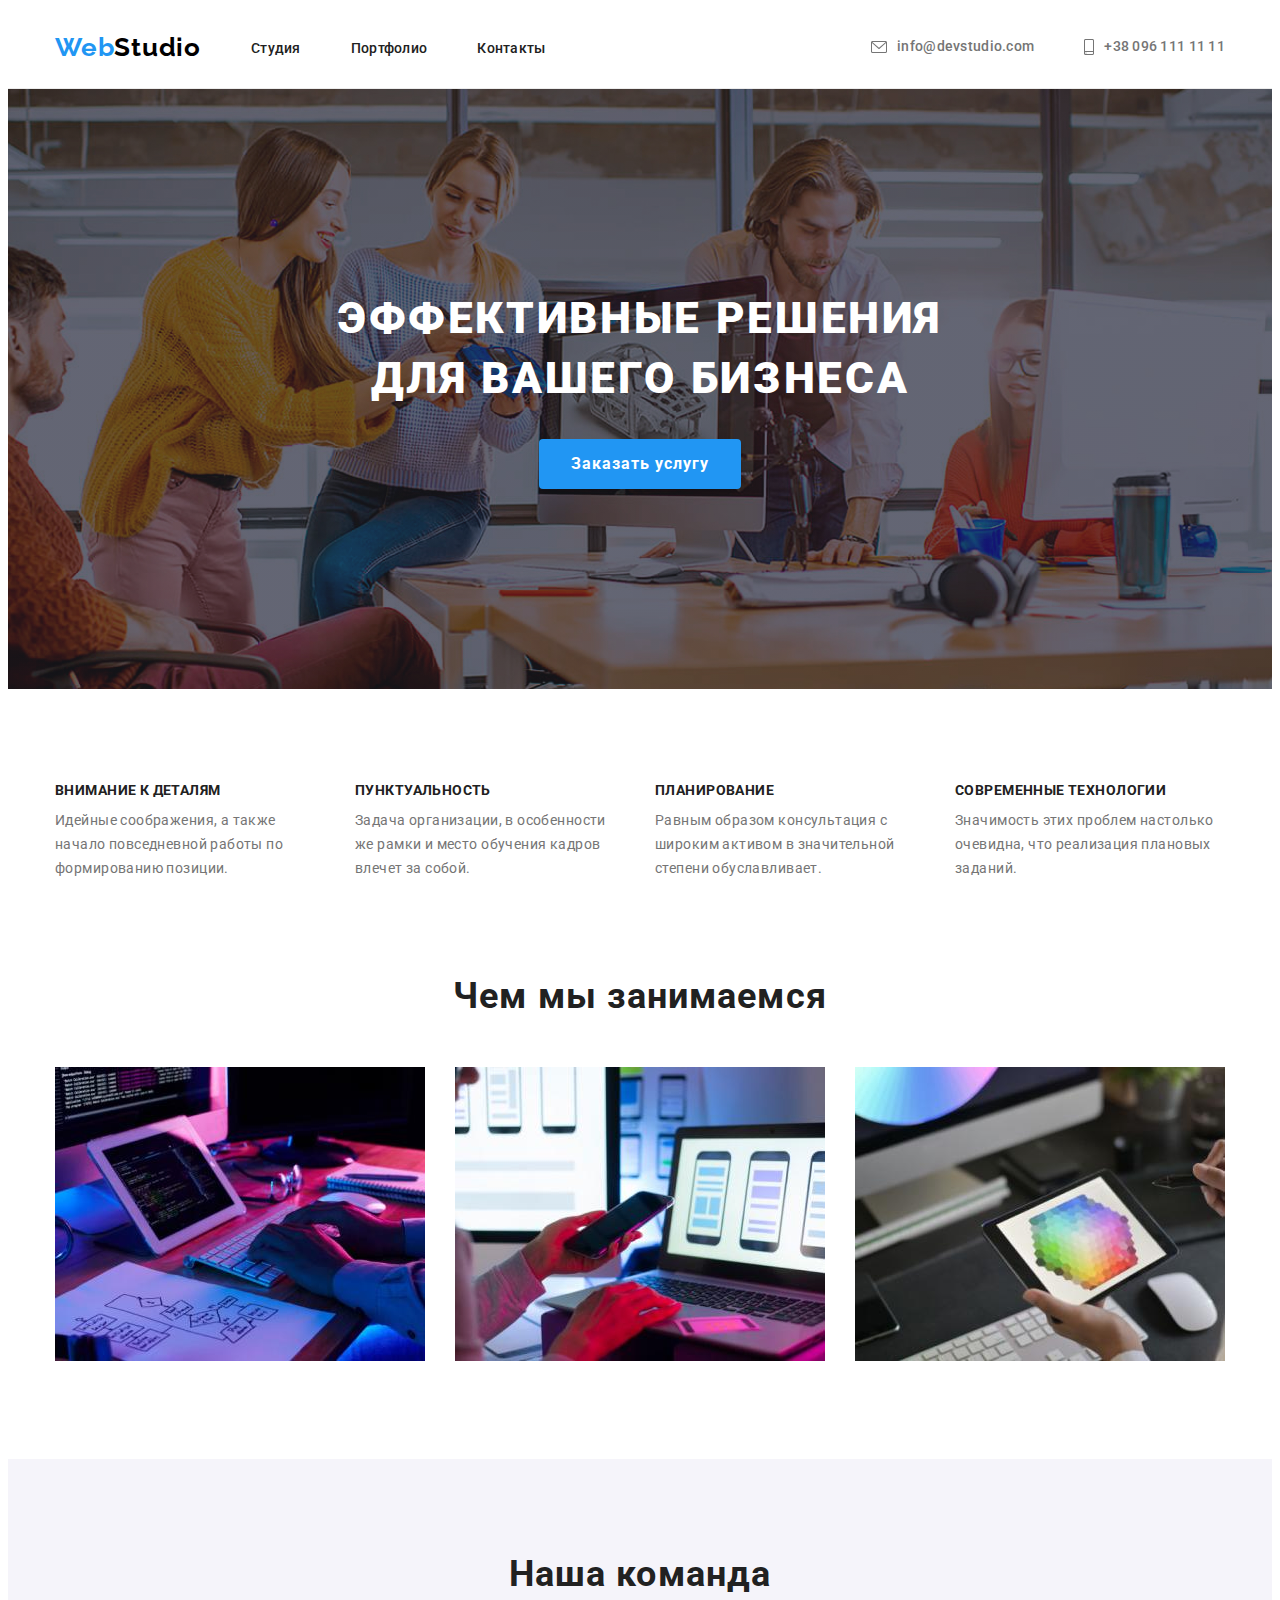
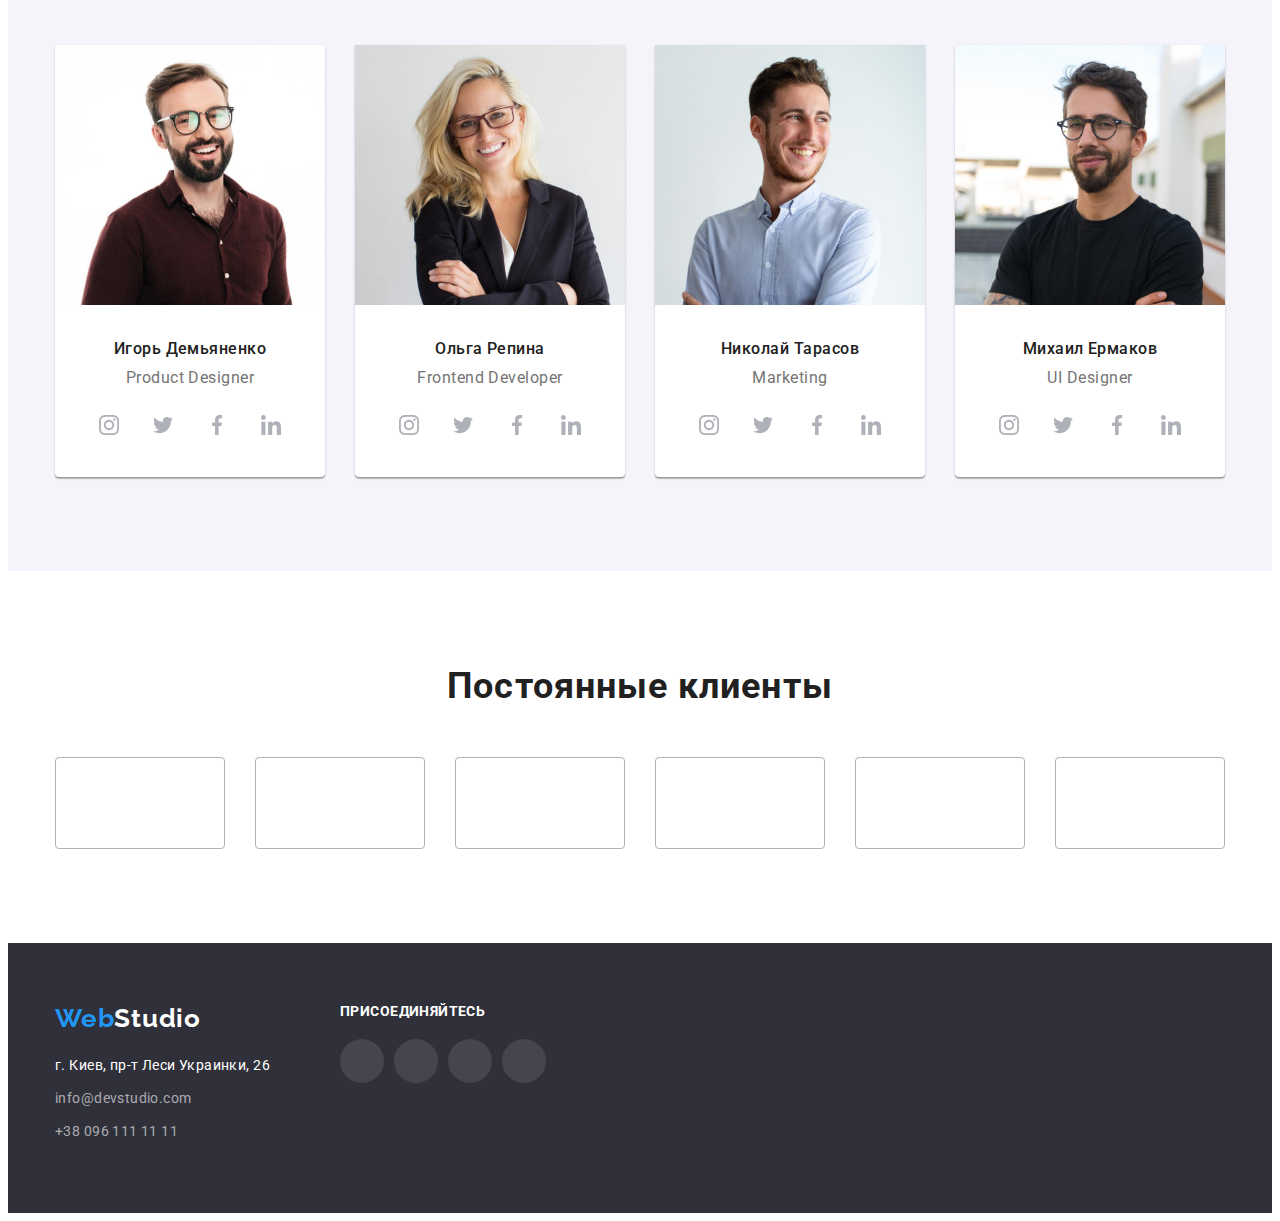
==== commit edc162e7: "добавление иконок команды" ====
--- a/index.html
+++ b/index.html
@@ -85,19 +85,34 @@
                 <h3 class="second-team-title">Игорь Демьяненко</h3>
                 <p lang="en" class="team-about">Product Designer</p>
                 <ul class="list team-contact-list">
-                    <li class="team-contact-item icon-instagram">
-                        <a href="" class="link link-team-contact">
-                            
-                        </a>
-                    </li>
-                    <li class="team-contact-item">
-                        <a href="" class="link link-team-contact"></a>
-                    </li>
-                    <li class="team-contact-item">
-                        <a href="" class="link link-team-contact"></a>
-                    </li>
-                    <li class="team-contact-item">
-                        <a href="" class="link link-team-contact"></a>
+                    <li class="team-contact-item">
+                        <a href="" class="link team-contact-link">
+                            <svg class="icon icon-instagram">
+                                <use href="./images/symbol-defs.svg#icon-instagram"></use>
+                            </svg>
+                        </a>
+                        
+                    </li>
+                    <li class="team-contact-item">
+                        <a href="" class="link team-contact-link">
+                            <svg class="icon icon-twitter">
+                                <use href="./images/symbol-defs.svg#icon-twitter"></use>
+                            </svg>
+                        </a>
+                    </li>
+                    <li class="team-contact-item">
+                        <a href="" class="link team-contact-link">
+                            <svg class="icon icon-facebook">
+                                <use href="./images/symbol-defs.svg#icon-facebook"></use>
+                            </svg>
+                        </a>
+                    </li>                   
+                    <li class="team-contact-item">
+                        <a href="" class="link team-contact-link">
+                            <svg class="icon icon-linkedin">
+                                <use href="./images/symbol-defs.svg#icon-linkedin"></use>
+                            </svg>
+                        </a>
                     </li>
                 </ul>
             </li>
@@ -107,16 +122,33 @@
                 <p lang="en" class="team-about">Frontend Developer</p>
                 <ul class="list team-contact-list">
                     <li class="team-contact-item">
-                        <a href="" class="link link-team-contact"></a>
-                    </li>
-                    <li class="team-contact-item">
-                        <a href="" class="link link-team-contact"></a>
-                    </li>
-                    <li class="team-contact-item">
-                        <a href="" class="link link-team-contact"></a>
-                    </li>
-                    <li class="team-contact-item">
-                        <a href="" class="link link-team-contact"></a>
+                        <a href="" class="link team-contact-link">
+                            <svg class="icon icon-instagram">
+                                <use href="./images/symbol-defs.svg#icon-instagram"></use>
+                            </svg>
+                        </a>
+                
+                    </li>
+                    <li class="team-contact-item">
+                        <a href="" class="link team-contact-link">
+                            <svg class="icon icon-twitter">
+                                <use href="./images/symbol-defs.svg#icon-twitter"></use>
+                            </svg>
+                        </a>
+                    </li>
+                    <li class="team-contact-item">
+                        <a href="" class="link team-contact-link">
+                            <svg class="icon icon-facebook">
+                                <use href="./images/symbol-defs.svg#icon-facebook"></use>
+                            </svg>
+                        </a>
+                    </li>
+                    <li class="team-contact-item">
+                        <a href="" class="link team-contact-link">
+                            <svg class="icon icon-linkedin">
+                                <use href="./images/symbol-defs.svg#icon-linkedin"></use>
+                            </svg>
+                        </a>
                     </li>
                 </ul>
             </li>
@@ -126,16 +158,33 @@
                 <p lang="en" class="team-about">Marketing</p>
                 <ul class="list team-contact-list">
                     <li class="team-contact-item">
-                        <a href="" class="link link-team-contact"></a>
-                    </li>
-                    <li class="team-contact-item">
-                        <a href="" class="link link-team-contact"></a>
-                    </li>
-                    <li class="team-contact-item">
-                        <a href="" class="link link-team-contact"></a>
-                    </li>
-                    <li class="team-contact-item">
-                        <a href="" class="link link-team-contact"></a>
+                        <a href="" class="link team-contact-link">
+                            <svg class="icon icon-instagram">
+                                <use href="./images/symbol-defs.svg#icon-instagram"></use>
+                            </svg>
+                        </a>
+                
+                    </li>
+                    <li class="team-contact-item">
+                        <a href="" class="link team-contact-link">
+                            <svg class="icon icon-twitter">
+                                <use href="./images/symbol-defs.svg#icon-twitter"></use>
+                            </svg>
+                        </a>
+                    </li>
+                    <li class="team-contact-item">
+                        <a href="" class="link team-contact-link">
+                            <svg class="icon icon-facebook">
+                                <use href="./images/symbol-defs.svg#icon-facebook"></use>
+                            </svg>
+                        </a>
+                    </li>
+                    <li class="team-contact-item">
+                        <a href="" class="link team-contact-link">
+                            <svg class="icon icon-linkedin">
+                                <use href="./images/symbol-defs.svg#icon-linkedin"></use>
+                            </svg>
+                        </a>
                     </li>
                 </ul>
             </li>
@@ -145,16 +194,33 @@
                 <p lang="en" class="team-about">UI Designer</p>
                 <ul class="list team-contact-list">
                     <li class="team-contact-item">
-                        <a href="" class="link link-team-contact"></a>
-                    </li>
-                    <li class="team-contact-item">
-                        <a href="" class="link link-team-contact"></a>
-                    </li>
-                    <li class="team-contact-item">
-                        <a href="" class="link link-team-contact"></a>
-                    </li>
-                    <li class="team-contact-item">
-                        <a href="" class="link link-team-contact"></a>
+                        <a href="" class="link team-contact-link">
+                            <svg class="icon icon-instagram">
+                                <use href="./images/symbol-defs.svg#icon-instagram"></use>
+                            </svg>
+                        </a>
+                        
+                    </li>
+                    <li class="team-contact-item">
+                        <a href="" class="link team-contact-link">
+                            <svg class="icon icon-twitter">
+                                <use href="./images/symbol-defs.svg#icon-twitter"></use>
+                            </svg>
+                        </a>
+                    </li>
+                    <li class="team-contact-item">
+                        <a href="" class="link team-contact-link">
+                            <svg class="icon icon-facebook">
+                                <use href="./images/symbol-defs.svg#icon-facebook"></use>
+                            </svg>
+                        </a>
+                    </li>                   
+                    <li class="team-contact-item">
+                        <a href="" class="link team-contact-link">
+                            <svg class="icon icon-linkedin">
+                                <use href="./images/symbol-defs.svg#icon-linkedin"></use>
+                            </svg>
+                        </a>
                     </li>
                 </ul>
             </li>
--- a/css/styles.css
+++ b/css/styles.css
@@ -219,7 +219,7 @@
     flex-basis: calc((100% - 120px) / 4);
 }
 
-.heading-item::before {
+/* .heading-item::before {
     content: "";
     display: block;
     height: 120px;
@@ -241,7 +241,7 @@
 }
 .icon-astronaut::before {
     background-image: url(../images/astronaut.svg);
-}
+} */
 .second-heading-title {
     font-weight: 700;
     font-size: 14px;
@@ -339,15 +339,27 @@
     padding-bottom: 30px;
 }
 .team-contact-item {
+    
+}
+.team-contact-item:not(:last-child) {
+    margin-right: 10px;
+}
+.team-contact-link {
+    display: flex;
+    justify-content: center;
+    align-items: center;
     width: 44px;
     height: 44px;
     border-radius: 50%;
-    cursor: pointer;
-}
-.team-contact-item:not(:last-child) {
-    margin-right: 10px;
-}
-
+    cursor: pointer;   
+}
+.icon {
+    display: block;
+    
+    width: 20px;
+    height: 20px;
+
+}
 
 /* ---------clients--------- */
 .list-clients {
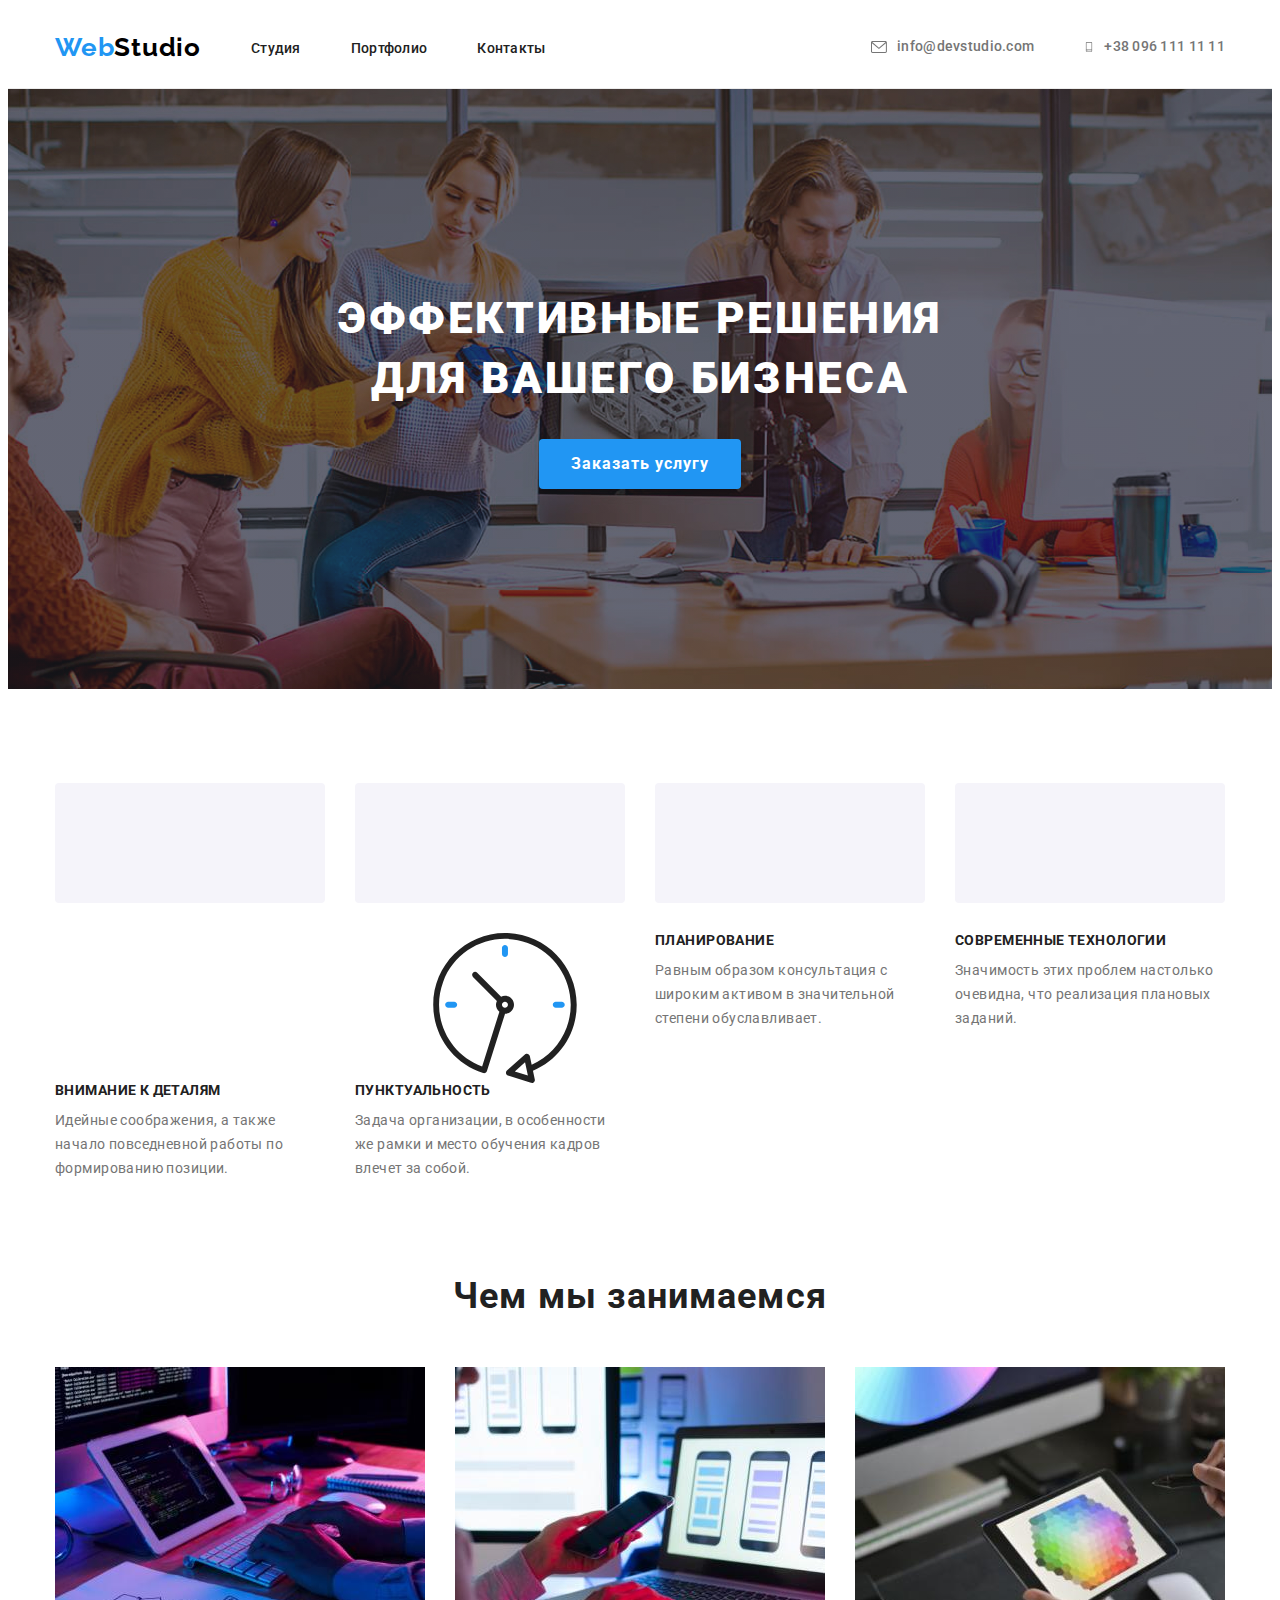
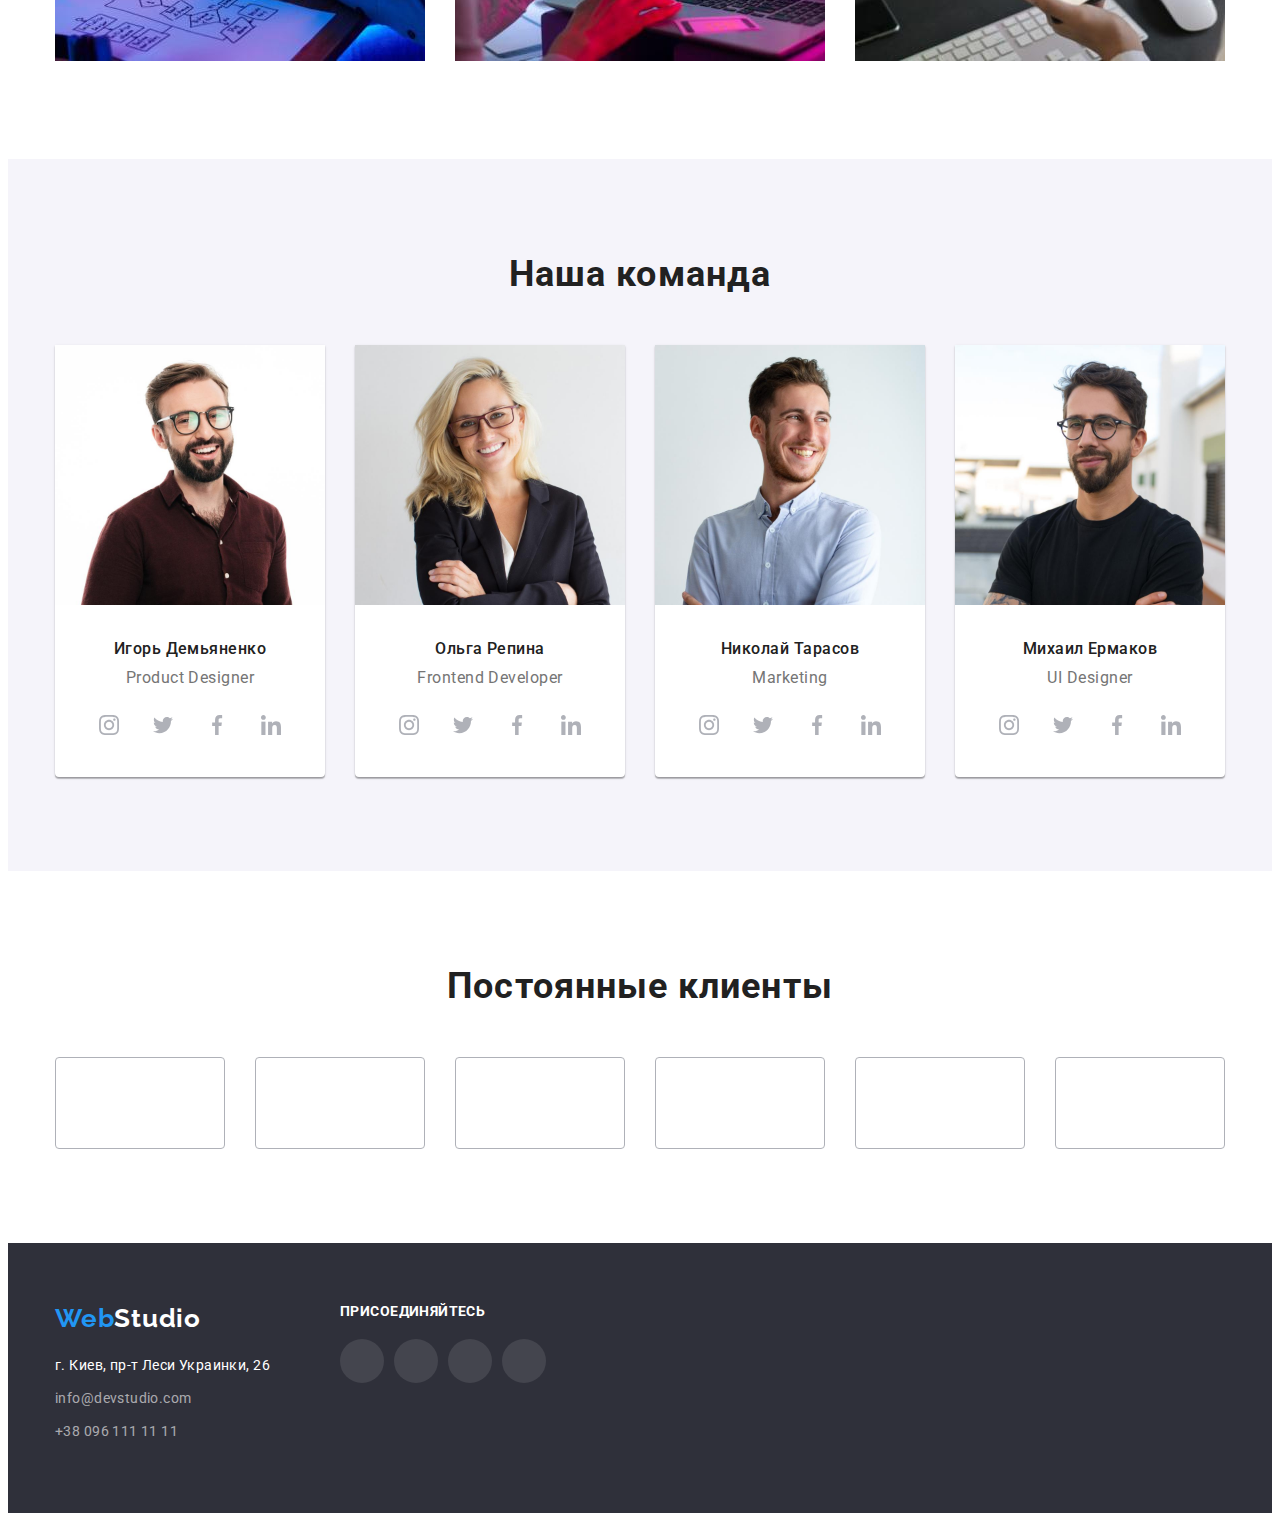
==== commit 6867ffac: "небольшие правки" ====
--- a/index.html
+++ b/index.html
@@ -25,8 +25,22 @@
                 </ul>
             </nav>
             <ul class="list nav-contacts">
-                <li class="contact-item"><a class="nav-contact icon-mail link" href="mailto:info@devstudio.com">info@devstudio.com</a></li>
-                <li class="contact-item"><a class="nav-contact icon-tel link" href="tel:+380961111111">+38 096 111 11 11</a></li>
+                <li class="contact-item">
+                    <a class="nav-contact link" href="mailto:info@devstudio.com">                
+                        <svg class="icon-envelope">
+                        <use href="./images/symbol-defs.svg#icon-envelope"></use>
+                        </svg>
+                     info@devstudio.com
+                    </a>
+                </li>
+                <li class="contact-item">
+                    <a class="nav-contact icon-tel link" href="tel:+380961111111">
+                        <svg class="icon-smartphone">
+                            <use href="./images/symbol-defs.svg#icon-smartphone"></use>
+                        </svg>
+                        +38 096 111 11 11
+                    </a>
+                </li>
             </ul>
         </div>
     </header>
@@ -43,10 +57,16 @@
         <h2 class="heading-title">Особенности</h2>
         <ul class="heading-list list">
             <li class="heading-item icon-antena">
+                <svg class="icon-box">
+                    <use href="./images/symbol-defs.svg#"></use>
+                </svg>
                 <h3 class="second-heading-title">Внимание к деталям</h3>
                 <p class="heading-text">Идейные соображения, а также начало повседневной работы по формированию позиции.</p>
             </li>
-            <li class="heading-item icon-clock">
+            <li class="heading-item">
+                <svg class="icon-box">
+                    <use href="./images/symbol-defs.svg#icon-clock"></use>
+                </svg>
                 <h3 class="second-heading-title">Пунктуальность</h3>
                 <p class="heading-text">Задача организации, в особенности же рамки и место обучения кадров влечет за собой.</p>
             </li>
@@ -90,8 +110,7 @@
                             <svg class="icon icon-instagram">
                                 <use href="./images/symbol-defs.svg#icon-instagram"></use>
                             </svg>
-                        </a>
-                        
+                        </a>                        
                     </li>
                     <li class="team-contact-item">
                         <a href="" class="link team-contact-link">
@@ -126,8 +145,7 @@
                             <svg class="icon icon-instagram">
                                 <use href="./images/symbol-defs.svg#icon-instagram"></use>
                             </svg>
-                        </a>
-                
+                        </a>                
                     </li>
                     <li class="team-contact-item">
                         <a href="" class="link team-contact-link">
@@ -235,7 +253,7 @@
         <ul class="list list-clients">
             <li class="client-item ">
                 <a href="" class="link link-client icon-company-one">
-
+                   
                 </a>
             </li>
             <li class="client-item">
--- a/css/styles.css
+++ b/css/styles.css
@@ -124,7 +124,21 @@
 .nav-contact:hover, .nav-contact:focus {
     color: var(--accent-color);
 }
-.nav-contact::before {
+.icon-envelope {
+    display: flex;
+    align-items: center;
+    width: 16px;
+    height: 12px;
+    margin-right: 10px;
+}
+.icon-smartphone {
+    display: flex;
+    align-items: center;
+    width: 10px;
+    height: 16px;
+    margin-right: 10px;
+}
+/* .nav-contact::before {
     display: flex;
   
     content: "";    
@@ -144,7 +158,7 @@
     width: 10px;
     height: 16px;
     background-image: url(../images/smartphone.svg);
-}
+} */
 /* ---------hero--------- */
 
 .hero-section {
@@ -218,8 +232,16 @@
     margin-top: 30px;
     flex-basis: calc((100% - 120px) / 4);
 }
-
-/* .heading-item::before {
+.icon-box {
+    display: block;
+    background-position: center;
+    
+}
+.icon-clock {
+    width: 70px;
+    height: 70px;
+}
+.heading-item::before {
     content: "";
     display: block;
     height: 120px;
@@ -229,8 +251,8 @@
     background-color: #F5F4FA;
     margin-bottom: 30px;
     border-radius: 4px;
-}
-.icon-antena::before {   
+} 
+/* .icon-antena::before {   
     background-image: url(../images/antenna.svg);
 }
 .icon-clock::before {
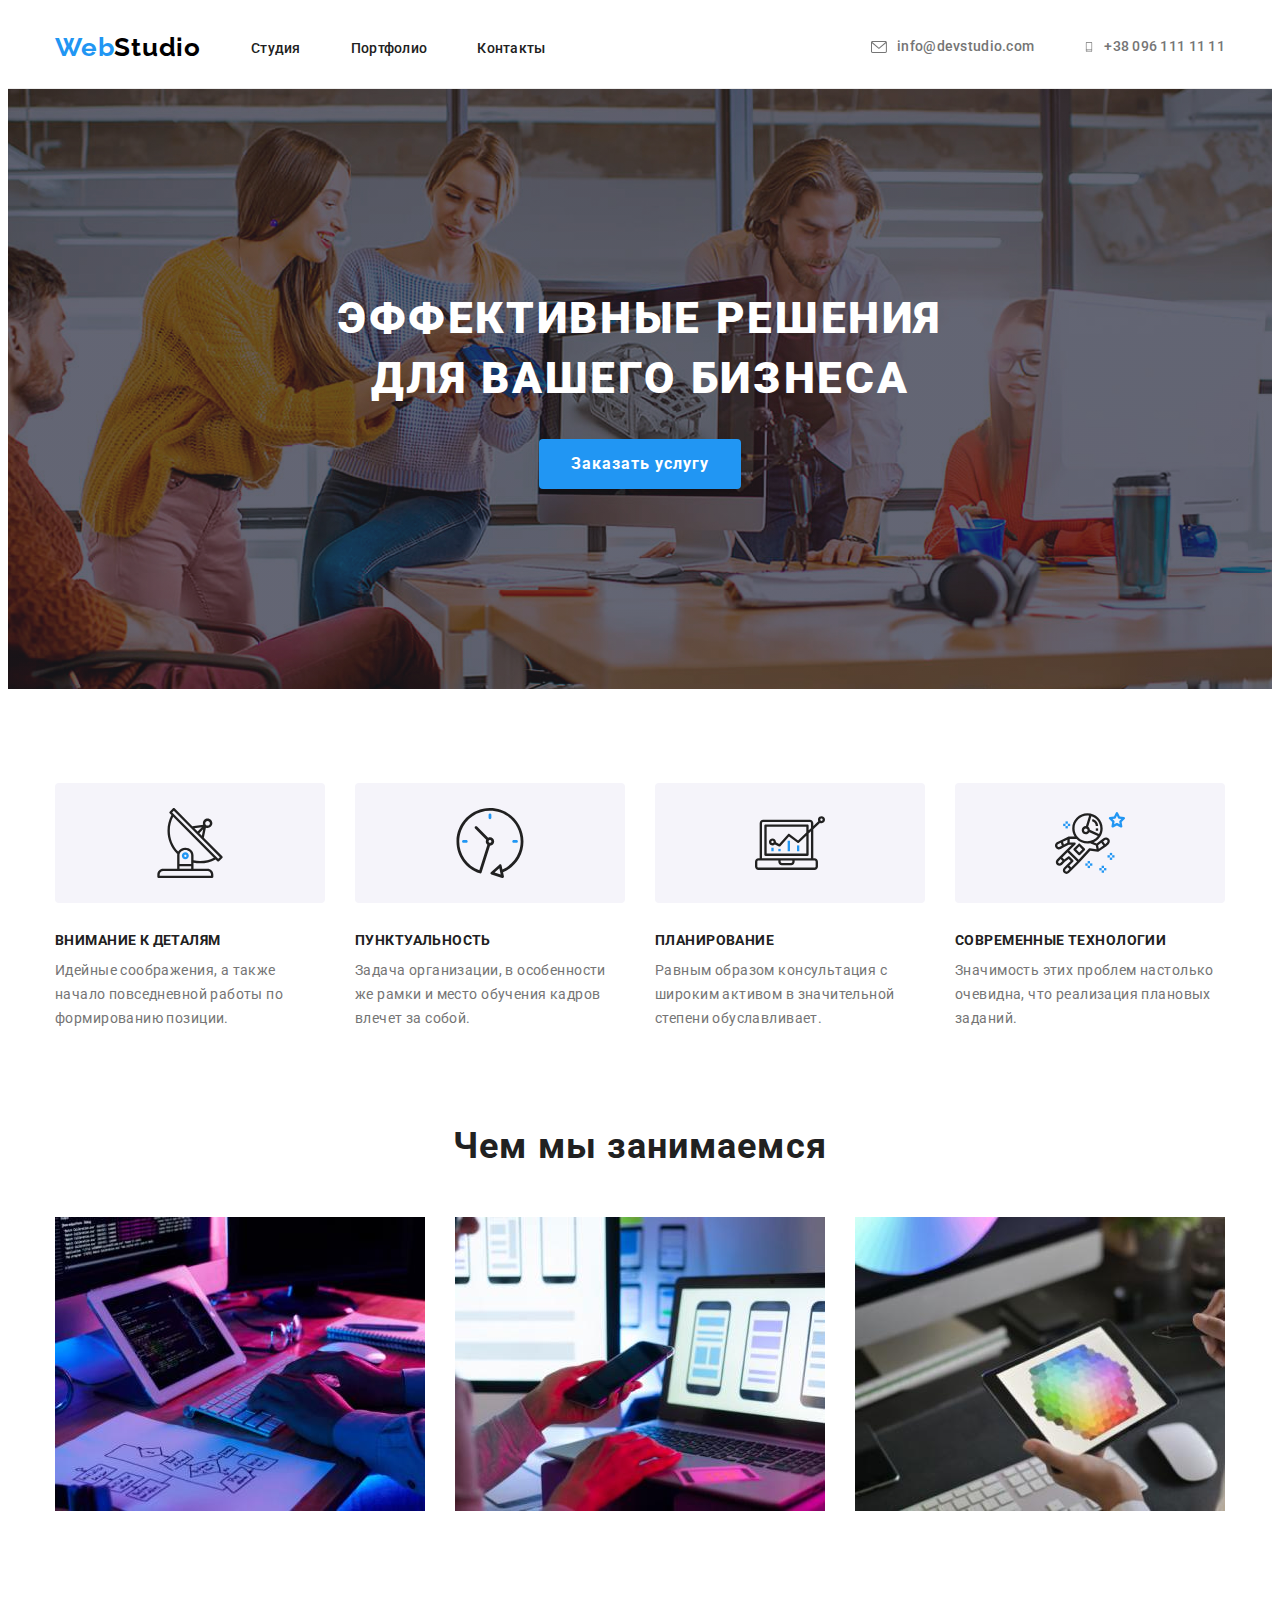
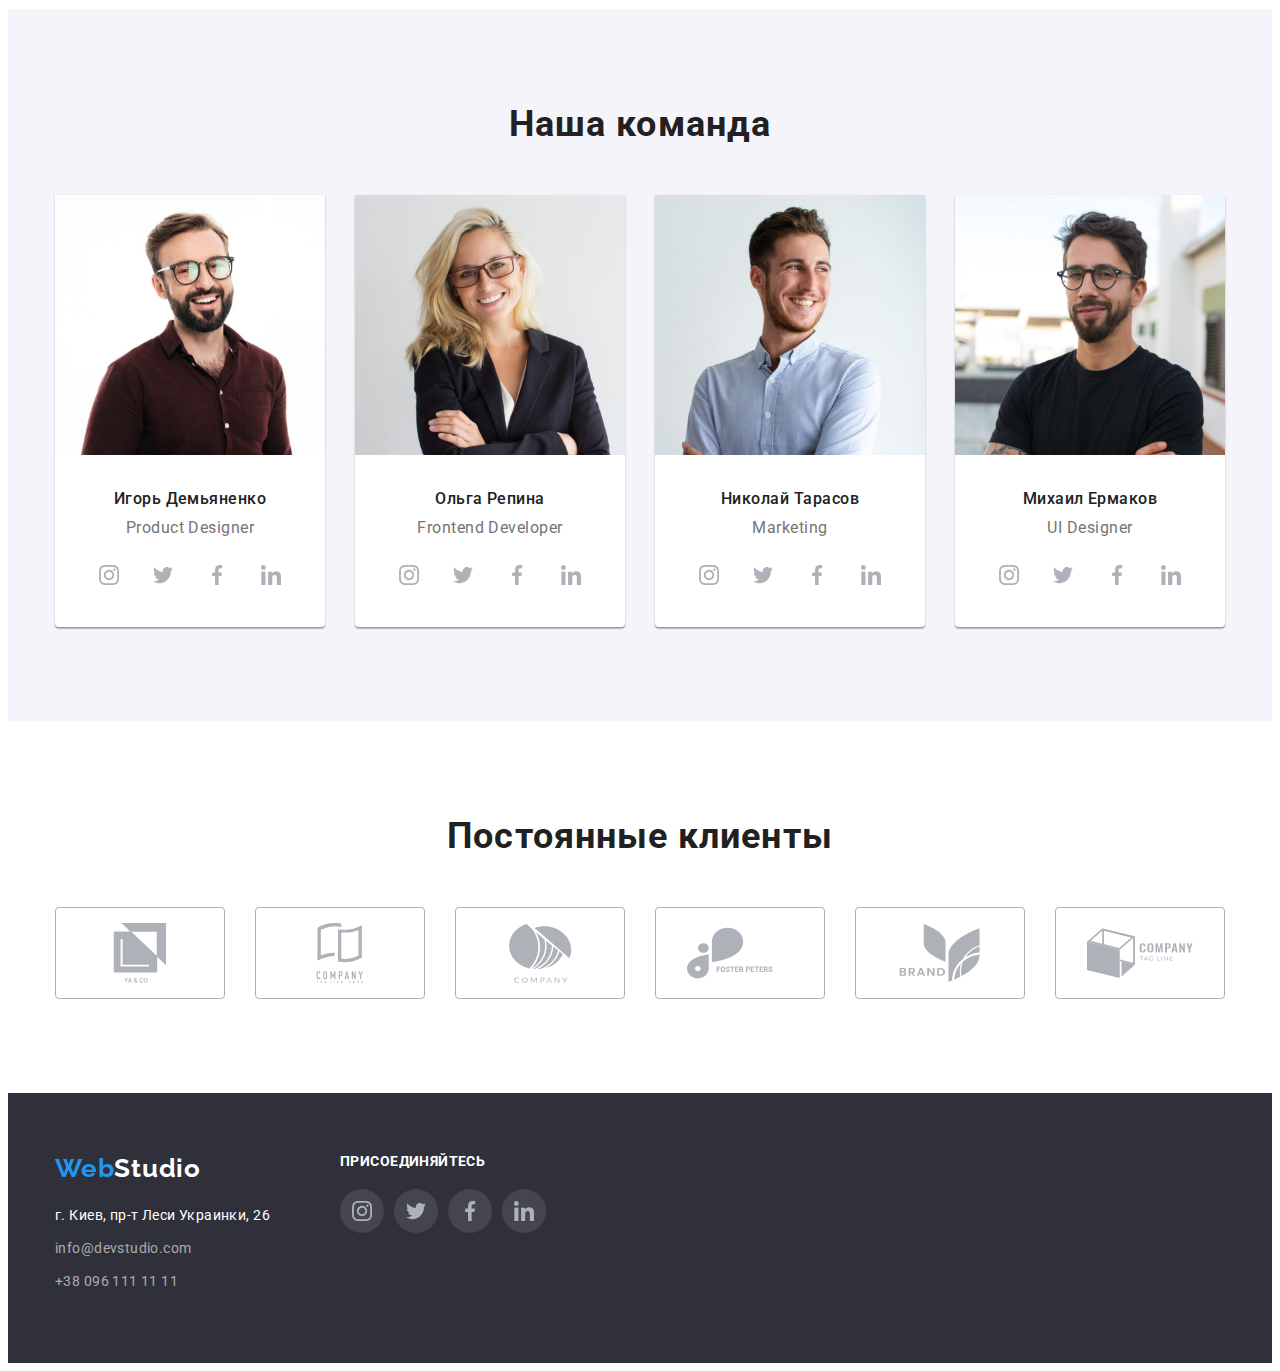
==== commit 11feabb6: "+ все иконки" ====
--- a/index.html
+++ b/index.html
@@ -57,24 +57,38 @@
         <h2 class="heading-title">Особенности</h2>
         <ul class="heading-list list">
             <li class="heading-item icon-antena">
-                <svg class="icon-box">
-                    <use href="./images/symbol-defs.svg#"></use>
-                </svg>
+                <div class="icon-bcg">
+                    <svg class="icon-box">
+                        <use href="./images/symbol-defs.svg#icon-sprite"></use>
+                    </svg>
+                </div>
                 <h3 class="second-heading-title">Внимание к деталям</h3>
                 <p class="heading-text">Идейные соображения, а также начало повседневной работы по формированию позиции.</p>
             </li>
             <li class="heading-item">
-                <svg class="icon-box">
-                    <use href="./images/symbol-defs.svg#icon-clock"></use>
-                </svg>
+                <div class="icon-bcg">
+                    <svg class="icon-box">
+                        <use href="./images/symbol-defs.svg#icon-clock"></use>
+                    </svg>
+                </div>                
                 <h3 class="second-heading-title">Пунктуальность</h3>
                 <p class="heading-text">Задача организации, в особенности же рамки и место обучения кадров влечет за собой.</p>
             </li>
-            <li class="heading-item icon-diagram">
+            <li class="heading-item">
+                <div class="icon-bcg">
+                    <svg class="icon-box">
+                        <use href="./images/symbol-defs.svg#icon-diagram"></use>
+                    </svg>
+                </div>
                 <h3 class="second-heading-title">Планирование</h3>
                 <p class="heading-text">Равным образом консультация с широким активом в значительной степени обуславливает.</p>
             </li>
-            <li class="heading-item icon-astronaut">
+            <li class="heading-item">
+                <div class="icon-bcg">
+                    <svg class="icon-box">
+                        <use href="./images/symbol-defs.svg#icon-astronaut"></use>
+                    </svg>
+                </div>
                 <h3 class="second-heading-title">Современные технологии</h3>
                 <p class="heading-text">Значимость этих проблем настолько очевидна, что реализация плановых заданий.</p>
             </li>
@@ -252,33 +266,57 @@
         <h2 class="title-two clients-title">Постоянные клиенты</h2>
         <ul class="list list-clients">
             <li class="client-item ">
-                <a href="" class="link link-client icon-company-one">
-                   
+                <a href="" class="link link-client ">
+                    <div class="company-box">
+                        <svg class="icon-company">
+                            <use href="./images/symbol-defs.svg#icon-company1"></use>
+                        </svg>
+                    </div>                   
                 </a>
             </li>
             <li class="client-item">
                 <a href="" class="link link-client">
-            
+                    <div class="company-box">
+                        <svg class="icon-company">
+                            <use href="./images/symbol-defs.svg#icon-company2"></use>
+                        </svg>
+                    </div>                    
                 </a>                
             </li>
             <li class="client-item">
                  <a href="" class="link link-client ">
-            
+                    <div class="company-box">
+                        <svg class="icon-company">
+                            <use href="./images/symbol-defs.svg#icon-company3"></use>
+                        </svg>
+                    </div>
                 </a>
             </li>
             <li class="client-item">
                 <a href="" class="link link-client">
-            
+                    <div class="company-box">
+                        <svg class="icon-company">
+                            <use href="./images/symbol-defs.svg#icon-company4"></use>
+                        </svg>
+                    </div>
                 </a>
             </li>
             <li class="client-item">                
                 <a href="" class="link link-client">
-            
+                    <div class="company-box">
+                        <svg class="icon-company">
+                            <use href="./images/symbol-defs.svg#icon-company5"></use>
+                        </svg>
+                    </div>
                 </a>
             </li>
             <li class="client-item">
                 <a href="" class="link link-client">
-            
+                    <div class="company-box">
+                        <svg class="icon-company">
+                            <use href="./images/symbol-defs.svg#icon-company6"></use>
+                        </svg>
+                    </div>
                 </a>
             </li>                        
         </ul>
@@ -303,16 +341,33 @@
             <h3 class="footer-title">присоединяйтесь</h3>
             <ul class="list footer-contact-list">
                 <li class="footer-contact-item">
-                    <a href="" class="link link-footer-contact"></a>
+                    <a href="" class="link link-footer-contact">
+                        <svg class="icon icon-footer icon-instagram">
+                            <use href="./images/symbol-defs.svg#icon-instagram"></use>
+                        </svg>
+                    </a>
                 </li>
                 <li class="footer-contact-item">
-                    <a href="" class="link link-footer-contact"></a>
+                    <a href="" class="link link-footer-contact">
+                        <svg class="icon icon-footer icon-twitter">
+                            <use href="./images/symbol-defs.svg#icon-twitter"></use>
+                        </svg>
+                    </a>
                 </li>
                 <li class="footer-contact-item">
-                    <a href="" class="link link-footer-contact"></a>
+                    <a href="" class="link link-footer-contact">
+                        <svg class="icon icon-footer icon-facebook">
+                            <use href="./images/symbol-defs.svg#icon-facebook"></use>
+                        </svg>
+                    </a>
                 </li>
                 <li class="footer-contact-item">
-                    <a href="" class="link link-footer-contact"></a>
+                    <a href="" class="link link-footer-contact">
+                        <svg class="icon icon-footer icon-linkedin">
+                            <use href="./images/symbol-defs.svg#icon-linkedin"></use>
+                        </svg>
+                    </a>
+                    
                 </li>
             </ul>
         </div>
--- a/css/styles.css
+++ b/css/styles.css
@@ -121,7 +121,8 @@
     color: var(--second-text-color);
     
 }
-.nav-contact:hover, .nav-contact:focus {
+.nav-contact:hover, 
+.nav-contact:focus {
     color: var(--accent-color);
 }
 .icon-envelope {
@@ -130,6 +131,7 @@
     width: 16px;
     height: 12px;
     margin-right: 10px;
+    fill: #757575;
 }
 .icon-smartphone {
     display: flex;
@@ -137,28 +139,12 @@
     width: 10px;
     height: 16px;
     margin-right: 10px;
-}
-/* .nav-contact::before {
-    display: flex;
-  
-    content: "";    
-    margin-right: 10px;
-    background-size: contain;
-    background-repeat: no-repeat;
-    background-position: center;
-
-}
-.icon-mail::before {
-    width: 16px;
-    height: 12px;
-    background-image: url(../images/envelope.svg);
-}
-
-.icon-tel::before {
-    width: 10px;
-    height: 16px;
-    background-image: url(../images/smartphone.svg);
-} */
+    fill: #757575;
+}
+.icon-envelope:hover, 
+.icon-envelope:focus {
+    fill: var(--accent-color);
+}
 /* ---------hero--------- */
 
 .hero-section {
@@ -232,16 +218,24 @@
     margin-top: 30px;
     flex-basis: calc((100% - 120px) / 4);
 }
+.icon-bcg {
+    display: flex;
+    justify-content: center;
+    align-items: center;
+    width: 100%;
+    height: 120px;
+    background-color: #F5F4FA;
+    margin-bottom: 30px;
+    border-radius: 4px;
+
+}
 .icon-box {
     display: block;
-    background-position: center;
-    
-}
-.icon-clock {
     width: 70px;
     height: 70px;
 }
-.heading-item::before {
+
+/* .heading-item::before {
     content: "";
     display: block;
     height: 120px;
@@ -251,7 +245,7 @@
     background-color: #F5F4FA;
     margin-bottom: 30px;
     border-radius: 4px;
-} 
+}  */
 /* .icon-antena::before {   
     background-image: url(../images/antenna.svg);
 }
@@ -397,14 +391,26 @@
     color: var(--primary-text-color);
     margin-bottom: 50px;
 }
-.client-item {
+.link-client {
     width: 170px;
     height: 92px;
     border: 1px solid #AFB1B8;
     border-radius: 4px;
-}
-.link-client {
-
+    display: flex;
+    justify-content: center;
+    align-items: center;
+    cursor: pointer;
+}
+
+.company-box {
+    display: flex;
+    /* justify-content: center;
+    align-items: center; */
+    background-position: center;
+    background-size: 106px;
+    background-repeat: no-repeat;
+    width: 106px;
+    height: 60px;
 }
 
 /* ---------footer--------- */
@@ -457,6 +463,9 @@
     display: flex;
 }
 .footer-contact-item {
+    display: flex;
+    justify-content: center;
+    align-items: center;
     width: 44px;
     height: 44px;
     background-color: rgba(255, 255, 255, .1);
@@ -464,6 +473,9 @@
 }
 .footer-contact-item:not(:last-child) {
     margin-right: 10px;
+}
+.icon-footer {
+    fill: var(--light-text-color);
 }
 /* ---------portfolio--------- */
 /* ---------buttons--------- */
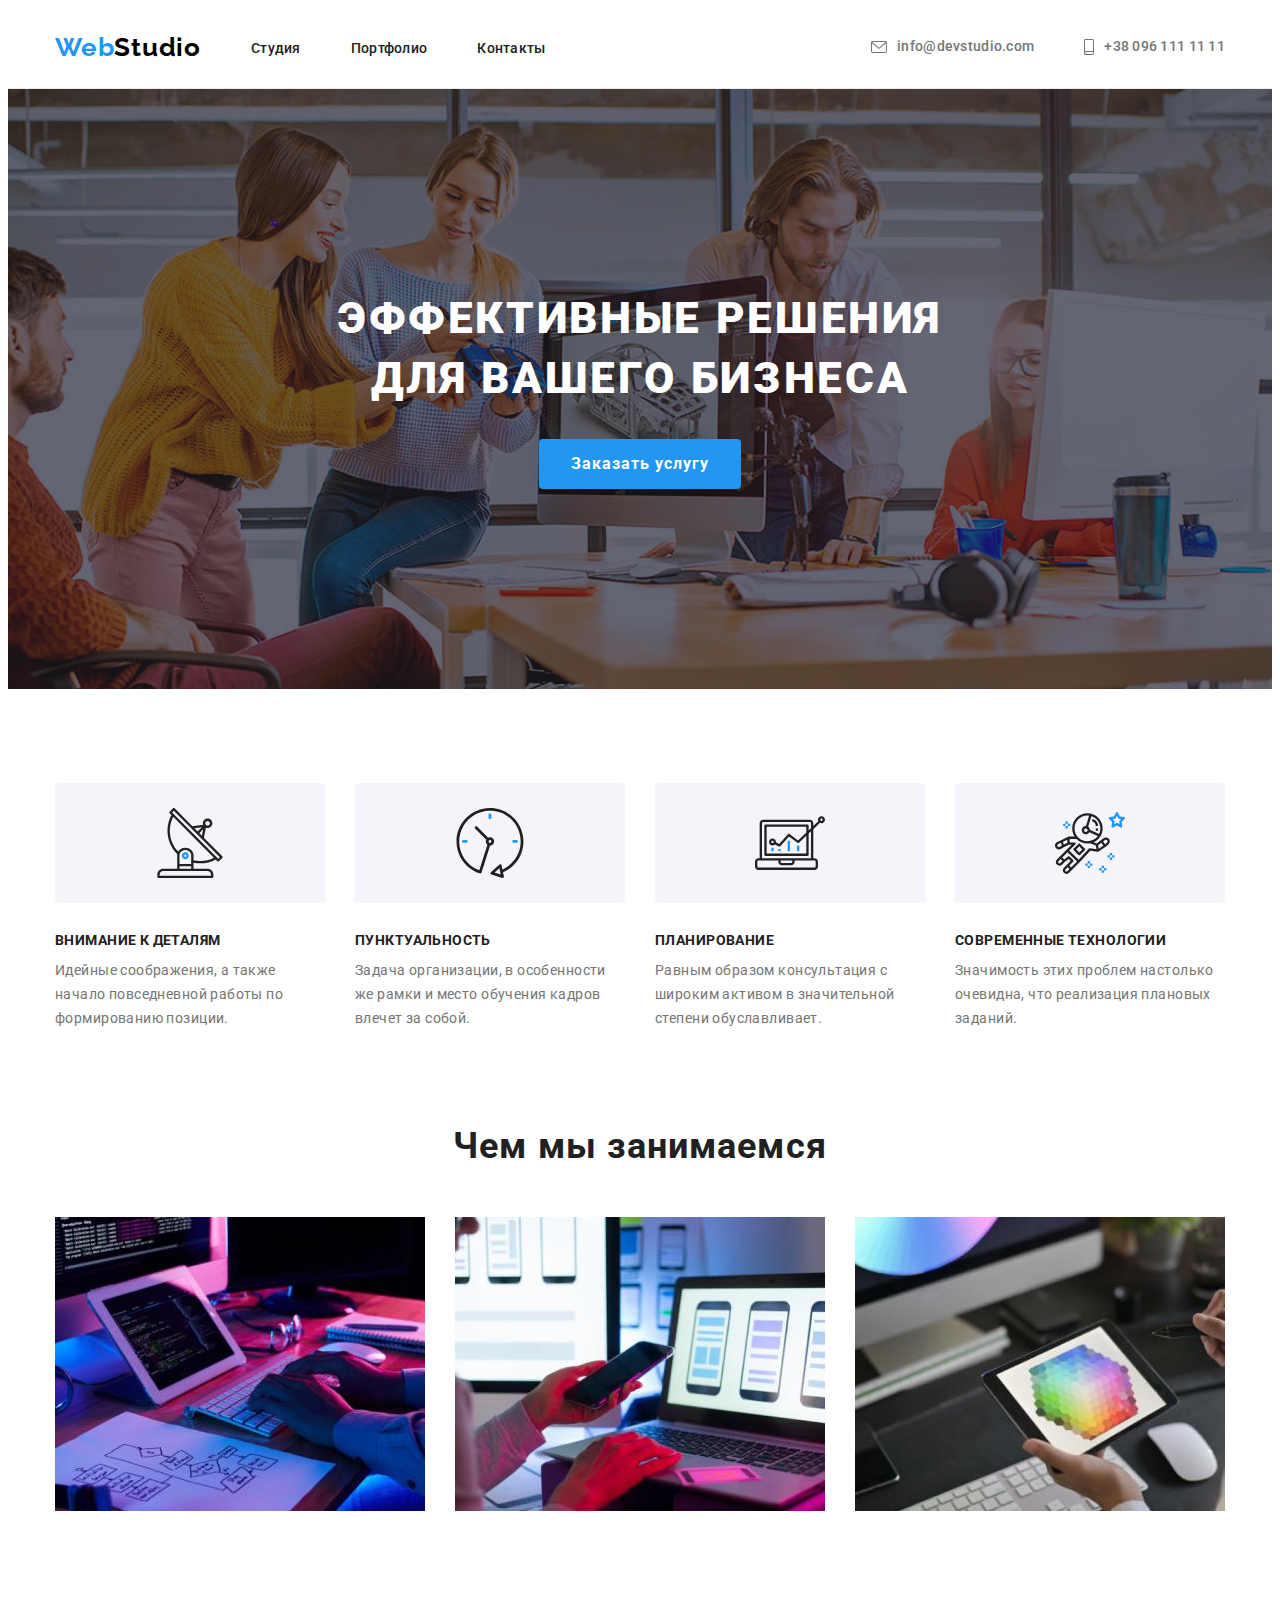
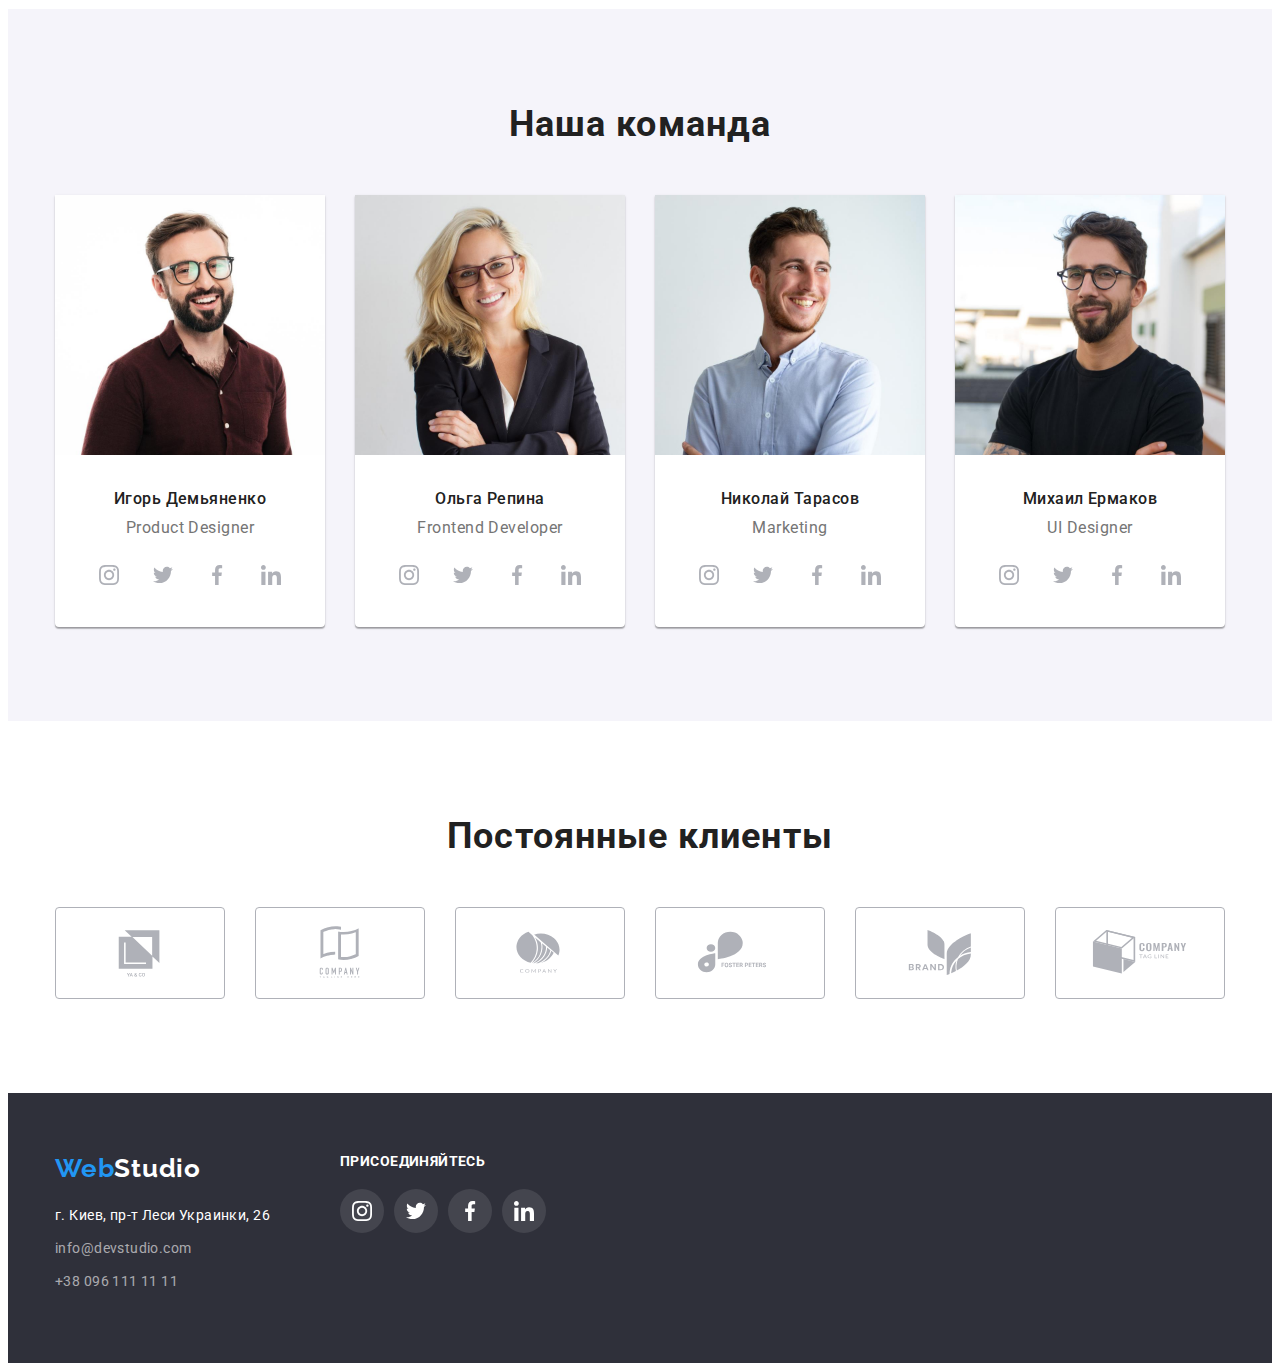
==== commit 089f403f: "добавление ховеров" ====
--- a/index.html
+++ b/index.html
@@ -59,7 +59,7 @@
             <li class="heading-item icon-antena">
                 <div class="icon-bcg">
                     <svg class="icon-box">
-                        <use href="./images/symbol-defs.svg#icon-sprite"></use>
+                        <use href="./images/symbol-defs.svg#icon-antenna"></use>
                     </svg>
                 </div>
                 <h3 class="second-heading-title">Внимание к деталям</h3>
@@ -121,7 +121,7 @@
                 <ul class="list team-contact-list">
                     <li class="team-contact-item">
                         <a href="" class="link team-contact-link">
-                            <svg class="icon icon-instagram">
+                            <svg class="icon icon-social">
                                 <use href="./images/symbol-defs.svg#icon-instagram"></use>
                             </svg>
                         </a>                        
@@ -266,57 +266,45 @@
         <h2 class="title-two clients-title">Постоянные клиенты</h2>
         <ul class="list list-clients">
             <li class="client-item ">
-                <a href="" class="link link-client ">
-                    <div class="company-box">
-                        <svg class="icon-company">
-                            <use href="./images/symbol-defs.svg#icon-company1"></use>
-                        </svg>
-                    </div>                   
+                <a href="" class="link link-client ">                    
+                <svg class="icon-company">
+                   <use href="./images/symbol-defs.svg#icon-company1"></use>
+                </svg>                                       
                 </a>
             </li>
             <li class="client-item">
                 <a href="" class="link link-client">
-                    <div class="company-box">
-                        <svg class="icon-company">
-                            <use href="./images/symbol-defs.svg#icon-company2"></use>
-                        </svg>
-                    </div>                    
+                <svg class="icon-company">
+                    <use href="./images/symbol-defs.svg#icon-company2"></use>
+                </svg>
                 </a>                
             </li>
             <li class="client-item">
                  <a href="" class="link link-client ">
-                    <div class="company-box">
-                        <svg class="icon-company">
-                            <use href="./images/symbol-defs.svg#icon-company3"></use>
-                        </svg>
-                    </div>
+                <svg class="icon-company">
+                    <use href="./images/symbol-defs.svg#icon-company3"></use>
+                </svg>
                 </a>
             </li>
             <li class="client-item">
                 <a href="" class="link link-client">
-                    <div class="company-box">
-                        <svg class="icon-company">
-                            <use href="./images/symbol-defs.svg#icon-company4"></use>
-                        </svg>
-                    </div>
+                <svg class="icon-company">
+                    <use href="./images/symbol-defs.svg#icon-company4"></use>
+                </svg>
                 </a>
             </li>
             <li class="client-item">                
                 <a href="" class="link link-client">
-                    <div class="company-box">
-                        <svg class="icon-company">
-                            <use href="./images/symbol-defs.svg#icon-company5"></use>
-                        </svg>
-                    </div>
+                <svg class="icon-company">
+                    <use href="./images/symbol-defs.svg#icon-company5"></use>
+                </svg>
                 </a>
             </li>
             <li class="client-item">
                 <a href="" class="link link-client">
-                    <div class="company-box">
-                        <svg class="icon-company">
-                            <use href="./images/symbol-defs.svg#icon-company6"></use>
-                        </svg>
-                    </div>
+                <svg class="icon-company">
+                    <use href="./images/symbol-defs.svg#icon-company6"></use>
+                </svg>
                 </a>
             </li>                        
         </ul>
--- a/css/styles.css
+++ b/css/styles.css
@@ -10,6 +10,8 @@
 }
 /* Осн. цвет #2196F3 (голубой) */
 /* цвет футера #2F303A */
+/* цвет компаний #afb1b8 style="fill: var(--color3, #afb1b8)*/
+/* цвет смартфона #757575 */
 :root {
     --accent-color: #2196F3;
     --primary-text-color: #212121;
@@ -105,9 +107,7 @@
     align-items: center;
 }
 
-.icon-mail::before {
-    background-image: url(../images/envelope.svg);
-}
+
 .contact-item:not(:last-child) {
     margin-right: 50px;
 }
@@ -121,7 +121,7 @@
     color: var(--second-text-color);
     
 }
-.nav-contact:hover, 
+.nav-contact:hover , 
 .nav-contact:focus {
     color: var(--accent-color);
 }
@@ -141,8 +141,12 @@
     margin-right: 10px;
     fill: #757575;
 }
-.icon-envelope:hover, 
-.icon-envelope:focus {
+.nav-contact:hover .icon-envelope, 
+.nav-contact:focus .icon-envelope {
+    fill: var(--accent-color);
+}
+.nav-contact:hover .icon-smartphone, 
+.nav-contact:focus .icon-smartphone {
     fill: var(--accent-color);
 }
 /* ---------hero--------- */
@@ -235,29 +239,7 @@
     height: 70px;
 }
 
-/* .heading-item::before {
-    content: "";
-    display: block;
-    height: 120px;
-    background-size: contain;
-    background-repeat: no-repeat;
-    background-position: center;
-    background-color: #F5F4FA;
-    margin-bottom: 30px;
-    border-radius: 4px;
-}  */
-/* .icon-antena::before {   
-    background-image: url(../images/antenna.svg);
-}
-.icon-clock::before {
-    background-image: url(../images/clock.svg);
-}
-.icon-diagram::before {
-    background-image: url(../images/diagram.svg);
-}
-.icon-astronaut::before {
-    background-image: url(../images/astronaut.svg);
-} */
+
 .second-heading-title {
     font-weight: 700;
     font-size: 14px;
@@ -369,12 +351,20 @@
     border-radius: 50%;
     cursor: pointer;   
 }
+.team-contact-link:hover,
+.team-contact-link:focus {
+    background-color: var(--accent-color);
+}
 .icon {
     display: block;
-    
+    fill: #afb1b8;
     width: 20px;
     height: 20px;
 
+}
+.team-contact-link:hover .icon,
+.team-contact-link:focus .icon {
+    fill: var(--light-text-color);
 }
 
 /* ---------clients--------- */
@@ -402,15 +392,18 @@
     cursor: pointer;
 }
 
-.company-box {
-    display: flex;
-    /* justify-content: center;
-    align-items: center; */
-    background-position: center;
-    background-size: 106px;
-    background-repeat: no-repeat;
+.link-client:hover,
+.link-client:focus {
+    border-color: var(--accent-color);
+}
+.icon-company {
     width: 106px;
     height: 60px;
+    fill: #afb1b8;
+}
+.link-client:hover .icon-company,
+.link-client:focus .icon-company {
+    fill: var(--accent-color);
 }
 
 /* ---------footer--------- */
@@ -471,6 +464,11 @@
     background-color: rgba(255, 255, 255, .1);
     border-radius: 50%;
 }
+.footer-contact-item:hover,
+.footer-contact-item:focus {
+    background-color: var(--accent-color);
+}
+
 .footer-contact-item:not(:last-child) {
     margin-right: 10px;
 }
